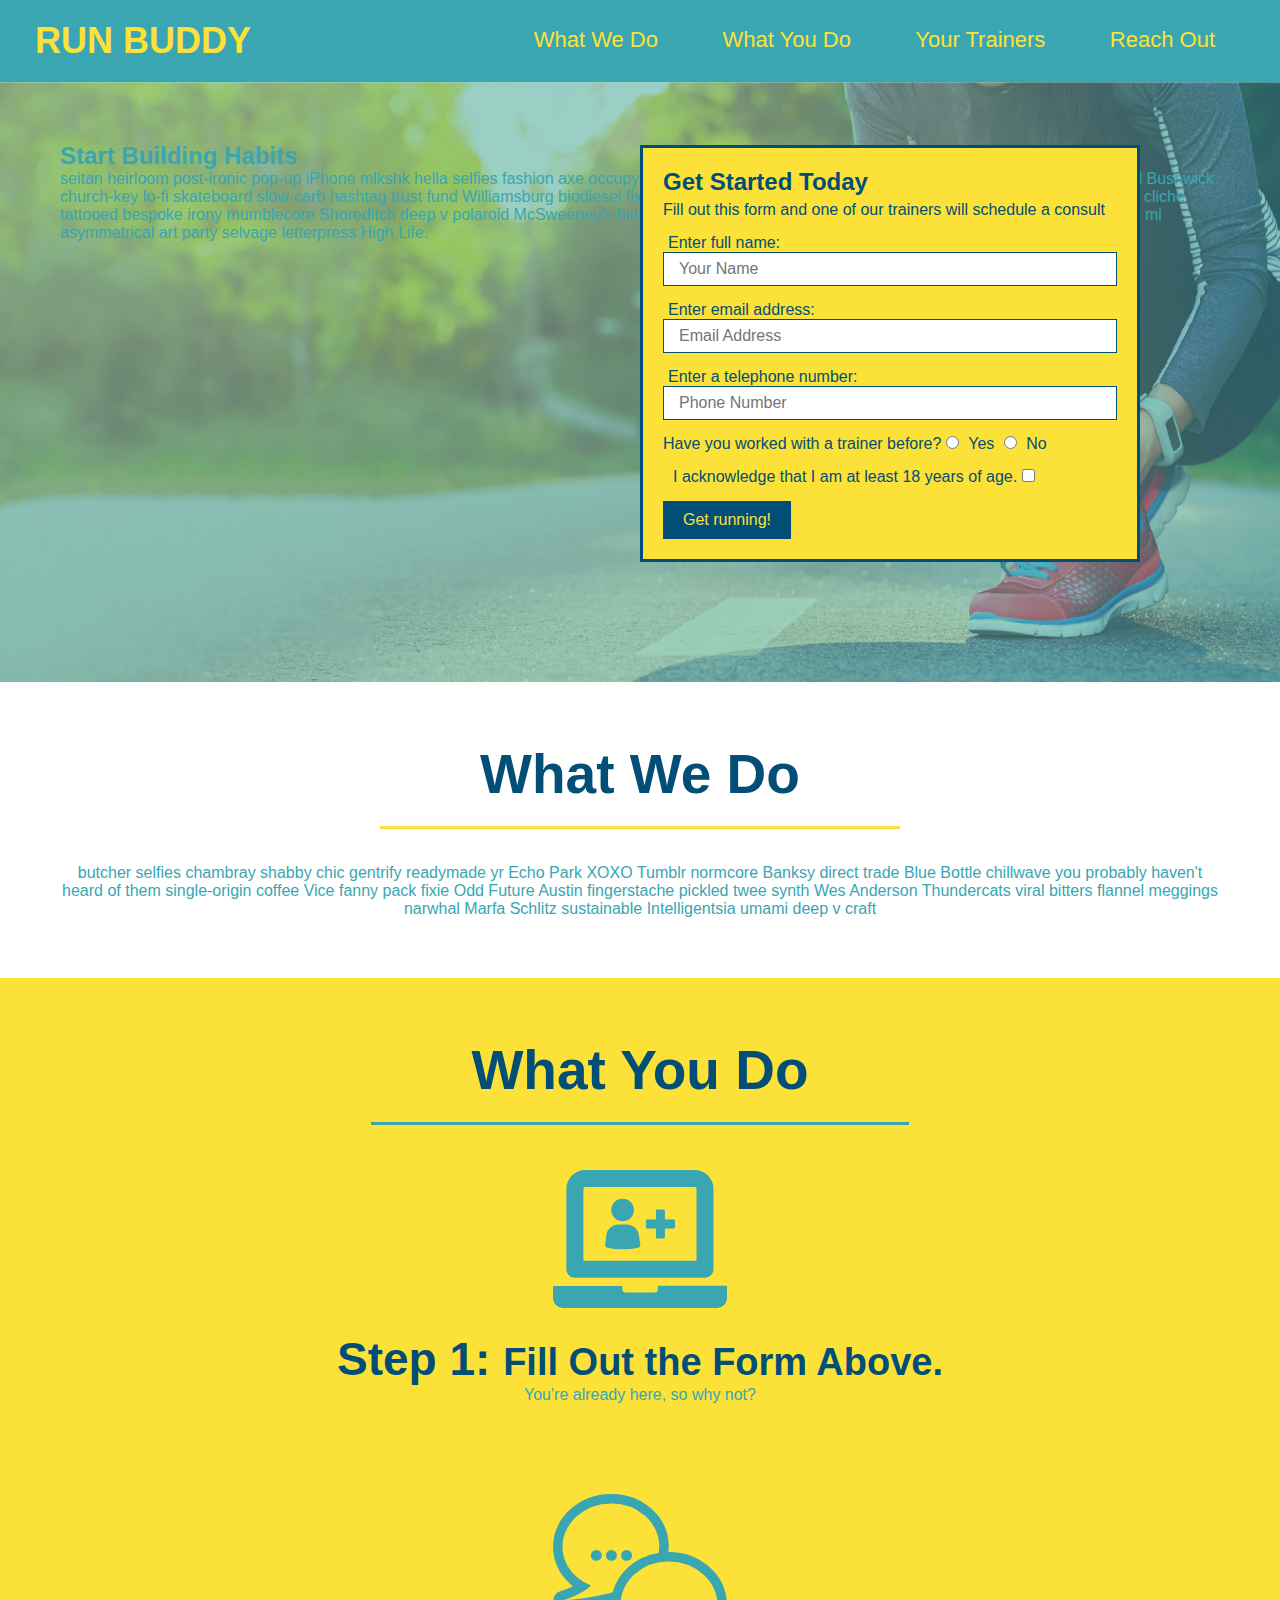
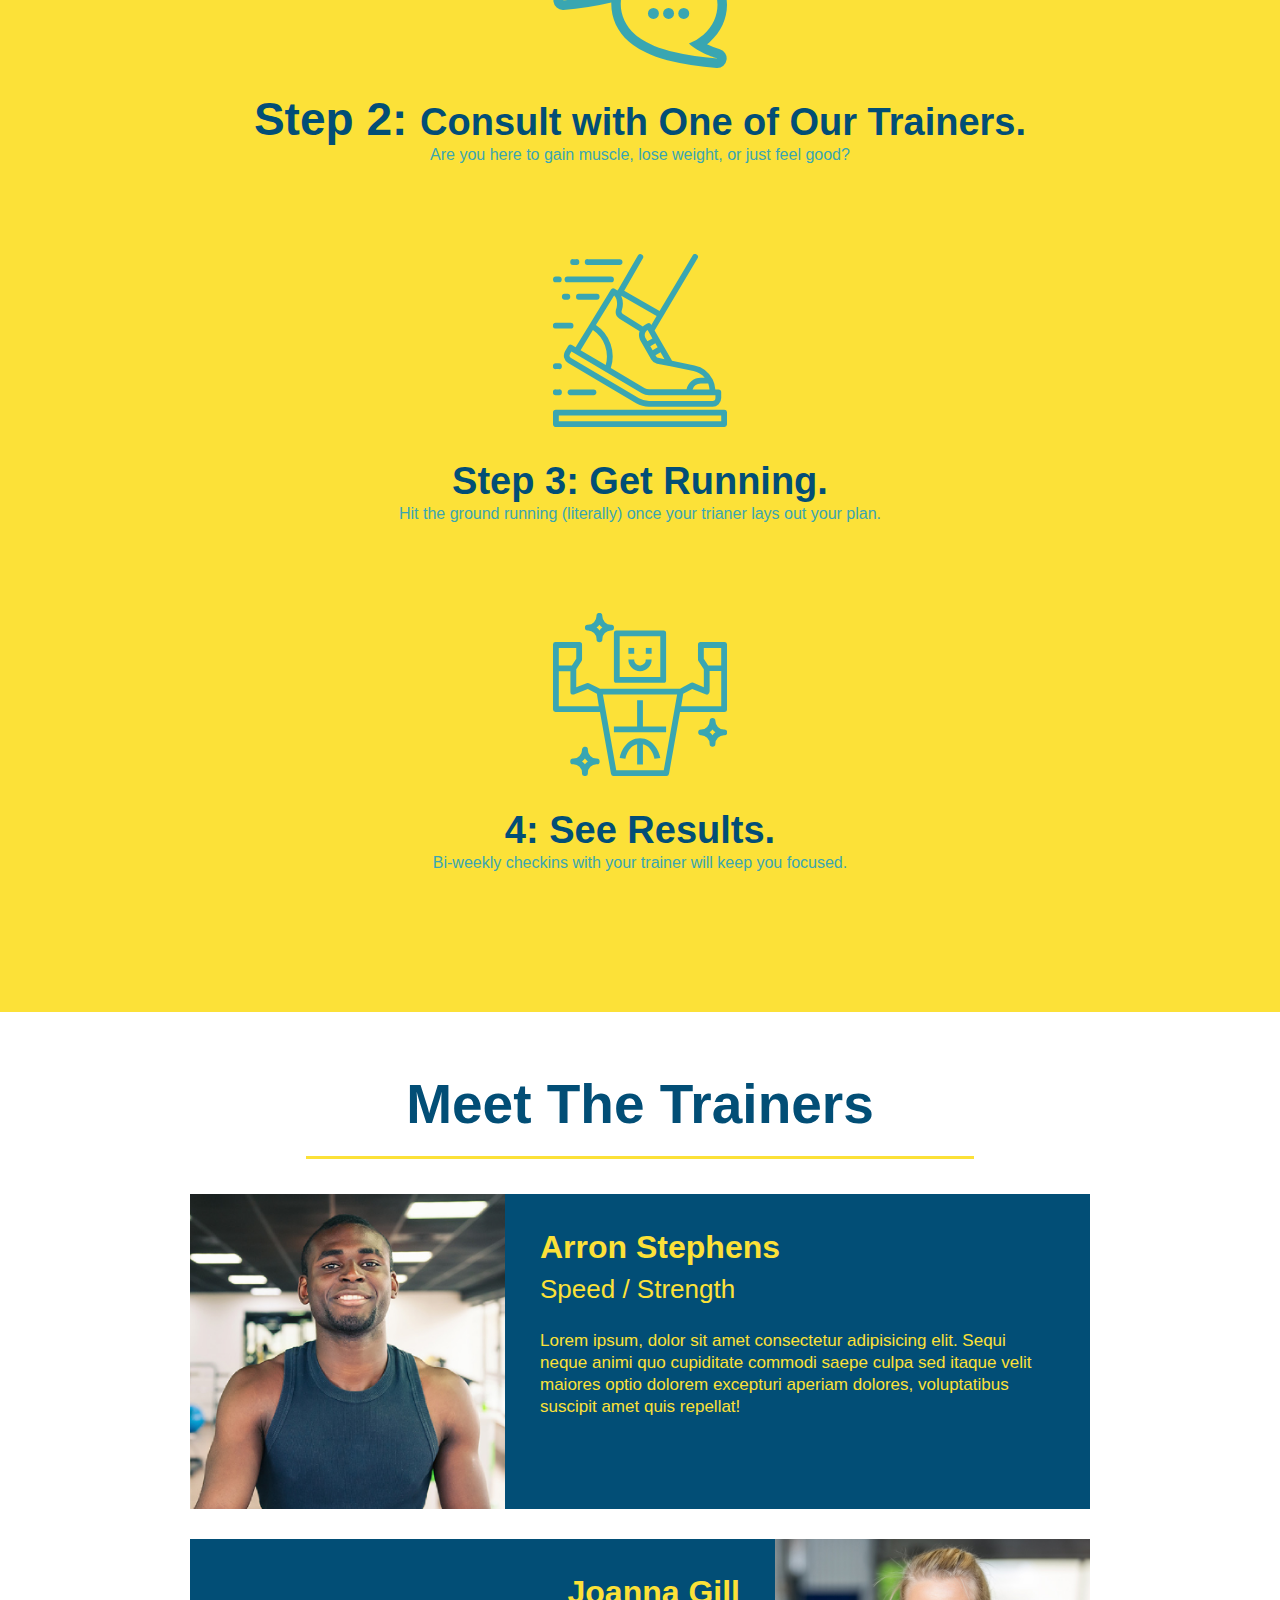
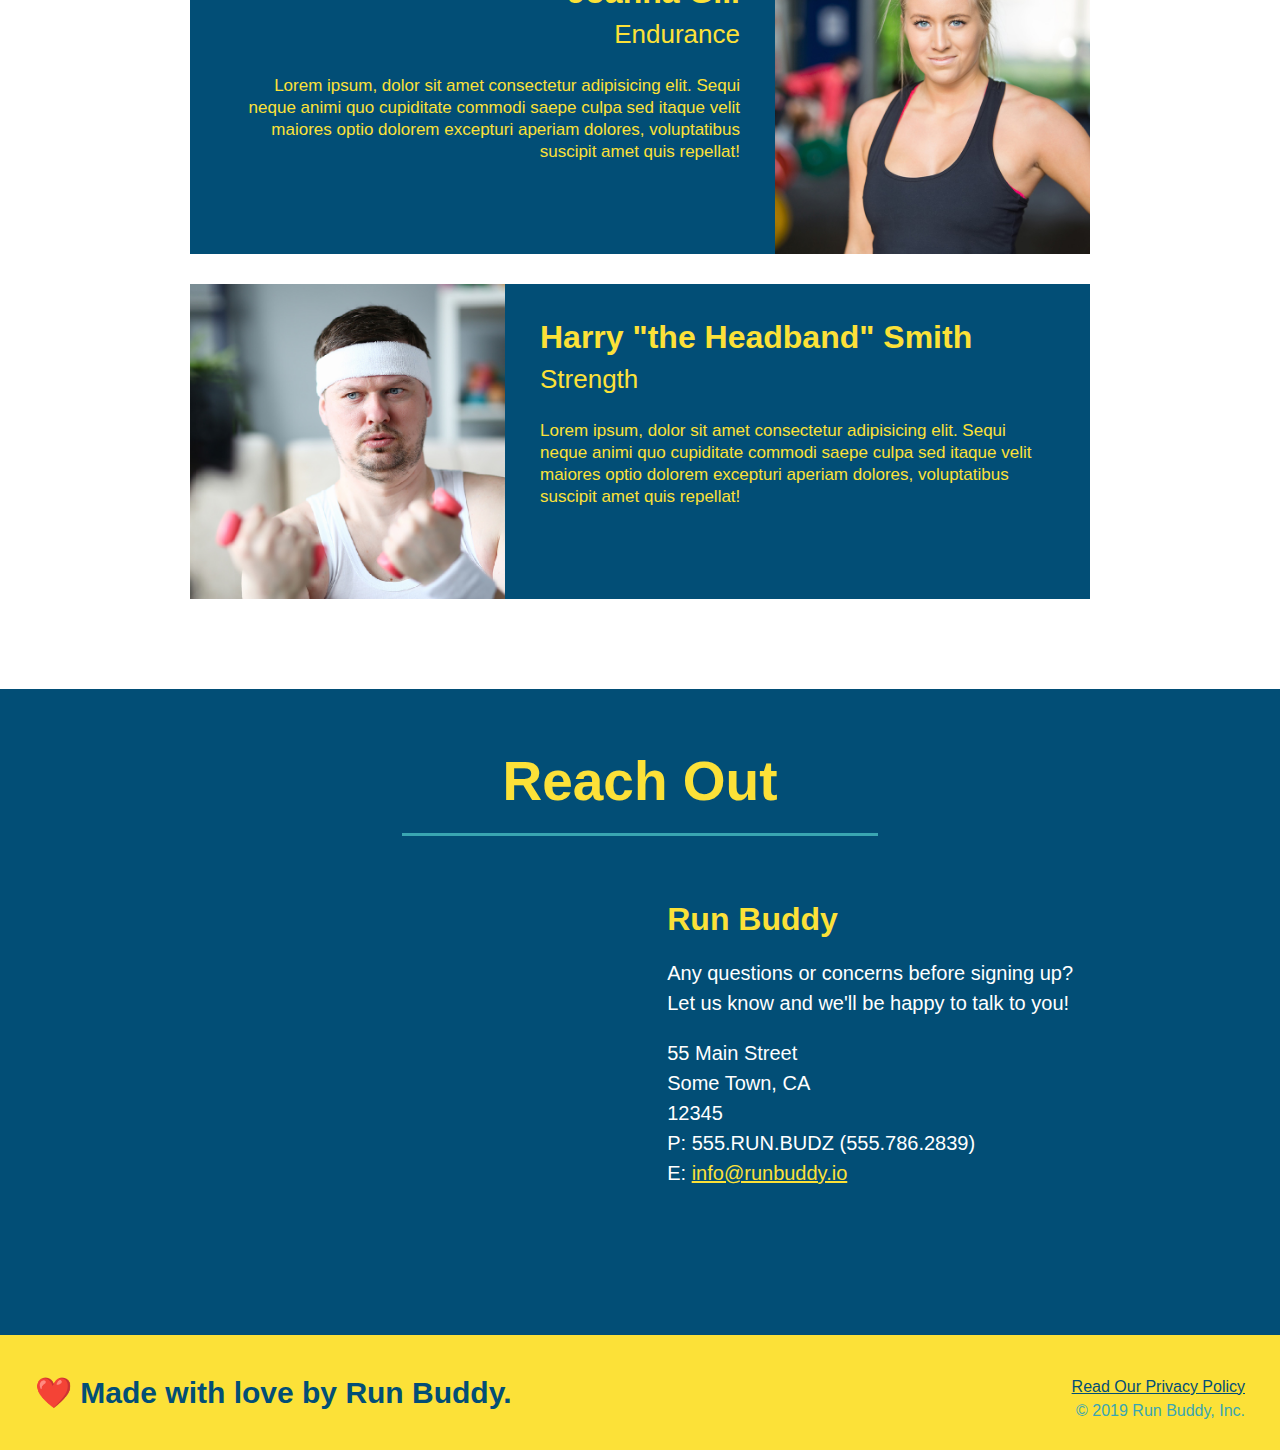
==== index.html @ 1d2dca3b "add content to hero, replace image" ====
<!DOCTYPE html>
<html lang="en">

    <head>
        <meta charset="UTF-8" />
        <title>Run Buddy</title>
        <link rel="stylesheet" href="./assets/css/style.css" />
        
    </head>

    <body>
        <!-- navigation -->
        <header>
        
            <h1>
                <a href="/">RUN BUDDY</a>
            </h1> 

            <nav>
                <!-- Unordered list item -->
                <ul>
                    <!--List item element-->
                    <li>
                      <!-- Anchor element -->
                      <a href="#what-we-do">What We Do</a>
                    </li>
                    
                    <li>
                        <a href="#what-you-do">What You Do</a>
                    </li>
    
                    <li>
                        <a href="#your-trainers">Your Trainers</a>
                    </li>
    
                    <li>
                        <a href="#reach-out">Reach Out</a>
                    </li>
                </ul>
              
            </nav>

        </header>

        <!-- hero/jumbotron -->
        <section class="hero">
            <div class="hero-cta">
                <h2>Start Building Habits</h2>
                <p>
                    seitan heirloom post-ironic pop-up iPhone mlkshk hella selfies fashion axe occupy readymade put a bird on it messenger bag Wes Anderson Schlitz plaid Bushwick church-key lo-fi skateboard slow-carb hashtag trust fund Williamsburg biodiesel fixie farm-to-table 8-bit banjo XOXO Banksy chillwave bicycle rights retro cliche tattooed bespoke irony mumblecore Shoreditch deep v polaroid McSweeney's bitters cray gentrify tofu Marfa you probably haven't heard of them yr banh mi asymmetrical art party selvage letterpress High Life.
                </p>
            </div>
            <div class="hero-form">
                <h3>Get Started Today</h3>
                <p>Fill out this form and one of our trainers will schedule a consult</p>
                <form>
                    <label for="name">Enter full name:</label>
                    <input type="text" placeholder="Your Name" name="name" id="name" class="form-input">
                    <label for="email">Enter email address:</label>
                    <input type="email" placeholder="Email Address" name="email" id="email" class="form-input">
                    <label for="phone-number">Enter a telephone number:</label>
                    <input type="tel" placeholder="Phone Number" name="phone-number" id="phone-number" class="form-input">
                    <p>
                        Have you worked with a trainer before? 
                        <input type="radio" name="trainer-confirm" id="trainer-yes" />
                        <label for="trainer-yes">Yes</label>
                        <input type="radio" name="trainer-confirm" id="trainer-no" />
                        <label for="trainer-no">No</label>
                    </p>
                    <p>
                        <label for="checkbox" ></label>
                        I acknowledge that I am at least 18 years of age.
                        <input type="checkbox" name="age-confirm" id="checkbox" />
                    </p>
                    <button type="submit">
                        Get running!
                    </button>
                </form>
            </div>
        </section>

        <!-- "what we do" section-->
        <section id="what-we-do" class="intro">
            <h2 class="section-title primary-border">What We Do</h2>
            <p>
                butcher selfies chambray shabby chic gentrify readymade yr Echo Park XOXO Tumblr normcore Banksy direct trade Blue Bottle chillwave you probably haven't heard of them single-origin coffee Vice fanny pack fixie Odd Future Austin fingerstache pickled twee synth Wes Anderson Thundercats viral bitters flannel meggings narwhal Marfa Schlitz sustainable Intelligentsia umami deep v craft
            </p>
        </section>

        <!-- "what you do" section-->
        <section id="what-you-do" class="steps">
            <h2 class="section-title secondary-border">What You Do</h2>

            <div>
                <img src="./assets/images/step-1.svg" alt="" />
                <h3>Step 1: <span>Fill Out the Form Above.</span></h3>
                <p>You're already here, so why not?</p>
            </div>

            <div>
                <img src="./assets/images/step-2.svg" alt="" />
                <h3>Step 2: <span>Consult with One of Our Trainers.</span></h3>
                <p>Are you here to gain muscle, lose weight, or just feel good?</p>
            </div>

            <div>
                <img src="./assets/images/step-3.svg" alt="" />
                <h3><span>Step 3: Get Running.</span></h3>
                <p>Hit the ground running (literally) once your trianer lays out your plan.</p>
            </div>

            <div>
                <img src="./assets/images/step-4.svg" alt="" />
                <h3><span> 4: See Results.</span></h3>
                <p>Bi-weekly checkins with your trainer will keep you focused.</p>
            </div>
        </section>

        <!-- "meet the trainers" section -->
        <section id="your-trainers" class="trainers">
            <h2 class="section-title primary-border">
                Meet The Trainers
            </h2>

            <article class="trainer">
                <img src="./assets/images/trainer-1.jpg" alt="Arron Stephens in his workout clothes, ready to pump iron" />
                <div class="trainer-bio text-left">
                    <h3>Arron Stephens</h3>
                    <h4>Speed / Strength</h4>
                    <p>
                        Lorem ipsum, dolor sit amet consectetur adipisicing elit. Sequi neque animi quo cupiditate commodi saepe culpa sed
                        itaque velit maiores optio dolorem excepturi aperiam dolores, voluptatibus suscipit amet quis repellat!
                    </p>
                </div>
            </article>

            <article class="trainer">
                <div class="trainer-bio text-right">
                    <h3>Joanna Gill</h3>
                    <h4>Endurance</h4>
                    <p>
                        Lorem ipsum, dolor sit amet consectetur adipisicing elit. Sequi neque animi quo cupiditate commodi saepe culpa sed
                        itaque velit maiores optio dolorem excepturi aperiam dolores, voluptatibus suscipit amet quis repellat!
                    </p>
                </div>
                <img src="./assets/images/trainer-2.jpg" alt="Joanna Gill cooling off after a workout" />
            </article>

            <article class="trainer">
                <img src="./assets/images/trainer-3.jpg" alt="Harry Smith wearing a headband and lifting commically small weights" />
                <div class="trainer-bio text-left">
                    <h3>Harry "the Headband" Smith</h3>
                    <h4>Strength</h4>
                    <p>
                        Lorem ipsum, dolor sit amet consectetur adipisicing elit. Sequi neque animi quo cupiditate commodi saepe culpa sed
                        itaque velit maiores optio dolorem excepturi aperiam dolores, voluptatibus suscipit amet quis repellat!
                    </p>
                </div>
            </article>
        </section>

        <!-- "reach out" section-->
        <section id="reach-out" class="contact">
            <h2 class="section-title secondary-border">Reach Out</h2>
            <div class="contact-info">
                <iframe 
                src="https://www.google.com/maps/embed?pb=!1m18!1m12!1m3!1d15419.355447147298!2d-74.07387908428159!3d40.24281801575406!2m3!1f0!2f0!3f0!3m2!1i1024!2i768!4f13.1!3m3!1m2!1s0x0%3A0xd8cc7d0207b835a3!2zNDDCsDE0JzMwLjgiTiA3NMKwMDMnNTguOSJX!5e0!3m2!1sen!2sus!4v1645331422090!5m2!1sen!2sus" 
                style="border:0;" 
                allowfullscreen="" 
                loading="lazy">
                </iframe>
            
                <div>
                    <h3>Run Buddy</h3>
                    <p>
                        Any questions or concerns before signing up?
                        <br />
                        Let us know and we'll be happy to talk to you!
                    </p>
                    <address>
                        55 Main Street <br/>
                        Some Town, CA <br/>
                        12345<br/>
                        P: 555.RUN.BUDZ (555.786.2839)<br/>
                        E: <a href="mailto:info@runbuddy.io">info@runbuddy.io</a>
                    </address>
                </div>
            </div>
        </section>

        <!-- footer -->
        <footer>
            <h2>❤️ Made with love by Run Buddy.</h2>
            <div>
                <a href="./privacy-policy.html">Read Our Privacy Policy</a><br />
                &copy; 2019 Run Buddy, Inc.
            </div>
        </footer>
   
    </body>

</html>
---- assets/css/style.css ----
* {
    margin: 0;
    padding: 0;
    box-sizing: border-box;
}

body {
    color: #39a6b2;
    font-family: Helvetica, Arial, sans-serif;
}

/* apply styles to <header> */
header {
    padding: 20px 35px;
    background-color: #39a6b2;
}

header h1 {
    font-weight: bold;
    font-size: 36px;
    color: #fce138;
    margin: 0;
    display:inline;
}

header a {
    text-decoration: none;
    color:#fce138
}

header nav {
    float: right;
    margin: 7px 0;
}

header nav ul li {
    display: inline;
}

header nav ul li a {
    margin: 0 30px;
    font-weight: lighter;
    font-size: 22px;
}

footer {
    background:#fce138;
    width: 100%;
    padding: 40px 35px;
}

footer h2 {
    display: inline;
    color:#024e76;
    font-size: 30px;
    margin: 0;
}

footer div {
    float: right;
    line-height: 1.5;   
    text-align: right;
}

footer a {
    color: #024e76;
}

section {
    padding: 60px; 
}

.hero {
    background-image: url("../images/hero-bg.jpeg");
    height: 600px;
    background-size: cover;
    background-position: center;
    position: relative;
}

.hero-form {
    background-color: #fce138;
    padding: 20px;
    width: 500px;
    color: #024e76;
    border: solid 3px #024e76;
    position: absolute;
    bottom: 120px;
    right: 140px;
}

.hero-form h3 {
    font-size: 24px;
    margin: 0px;
}

.hero-form p {
    margin: 5px 0 15px 0;
}

.form-input {
    border: 1px solid #024e76;
    display: block;
    padding: 7px 15px;
    font-size: 16px;
    color: #024e76;
    width: 100%;
    margin-bottom: 15px;
}

.hero-form label {
    margin: 0 5px;
}

.hero-form button {
    background-color: #024e76;
    color: #fce138;
    border: none;
    padding: 10px 20px;
    font-size: 16px;
}

.intro {
    text-align: center;
}

.into p {
    line-height: 1.7;
    color: #39a6b2;
    width: 80%;
    font-size: 20px;
    margin: 0 auto;
}

.steps {
    text-align: center;
    background: #fce138;
}

.steps div {
    margin-bottom: 80px;
}

.steps img {
    width: 15%;
    margin: 10px 0;
}

.steps h3 {
    color: #024e76;
    font-size: 46px;
    margin-top: 10px;
}

.steps p {
    color: #39a6b2
    font-size: 23px;
}

.steps span {
    font-size: 38px;
}

.section-title {
    font-size: 55px;
    color: #024e76;
    margin-bottom: 35px;
    padding: 0 100px 20px 100px;
    display: inline-block;
    border-bottom: 3px solid;
}

.primary-border {
    border-color: #fce138;
}

.secondary-border {
    border-color: #39a6b2;
}

.trainers {
    text-align: center;
}

.trainer {
    width: 900px;
    margin: 0 auto 30px auto;
    background: #024e76;
    color: #fce138;
    overflow: auto;
}

.trainer img {
    width: 35%;
    float: left;
}

.trainer-bio {
    padding: 35px;
    float: left;
    width: 65%;
}

.trainer-bio h3 {
    font-size: 32px;
    margin-bottom: 8px;
}

.trainer-bio h4 {
    font-weight: lighter;
    font-size: 26px;
    margin-bottom: 25px;
}

.trainer-bio p {
    font-size: 17px;
    line-height: 1.3;
}

.text-left {
    text-align: left;
}

.text-right {
    text-align: right;
}

.contact {
    background-color: #024e76;
    text-align: center;
}

.contact h2 {
    color: #fce138;
}

.contact-info iframe {
    width: 400px;
    height: 400px;
}

.contact-info div {
    width: 410px;
    display: inline-block;
    vertical-align: top;
    text-align: left;
    margin: 30px 0px 0px 60px;
    color: white;
}

.contact-info h3 {
    color: #fce138;
    font-size: 32px;
}

.contact-info p, .contact-info address {
    margin: 20px 0;
    line-height: 1.5;
    font-size: 20px;
    font-style:normal
}

.contact-info a {
    color:#fce138
}
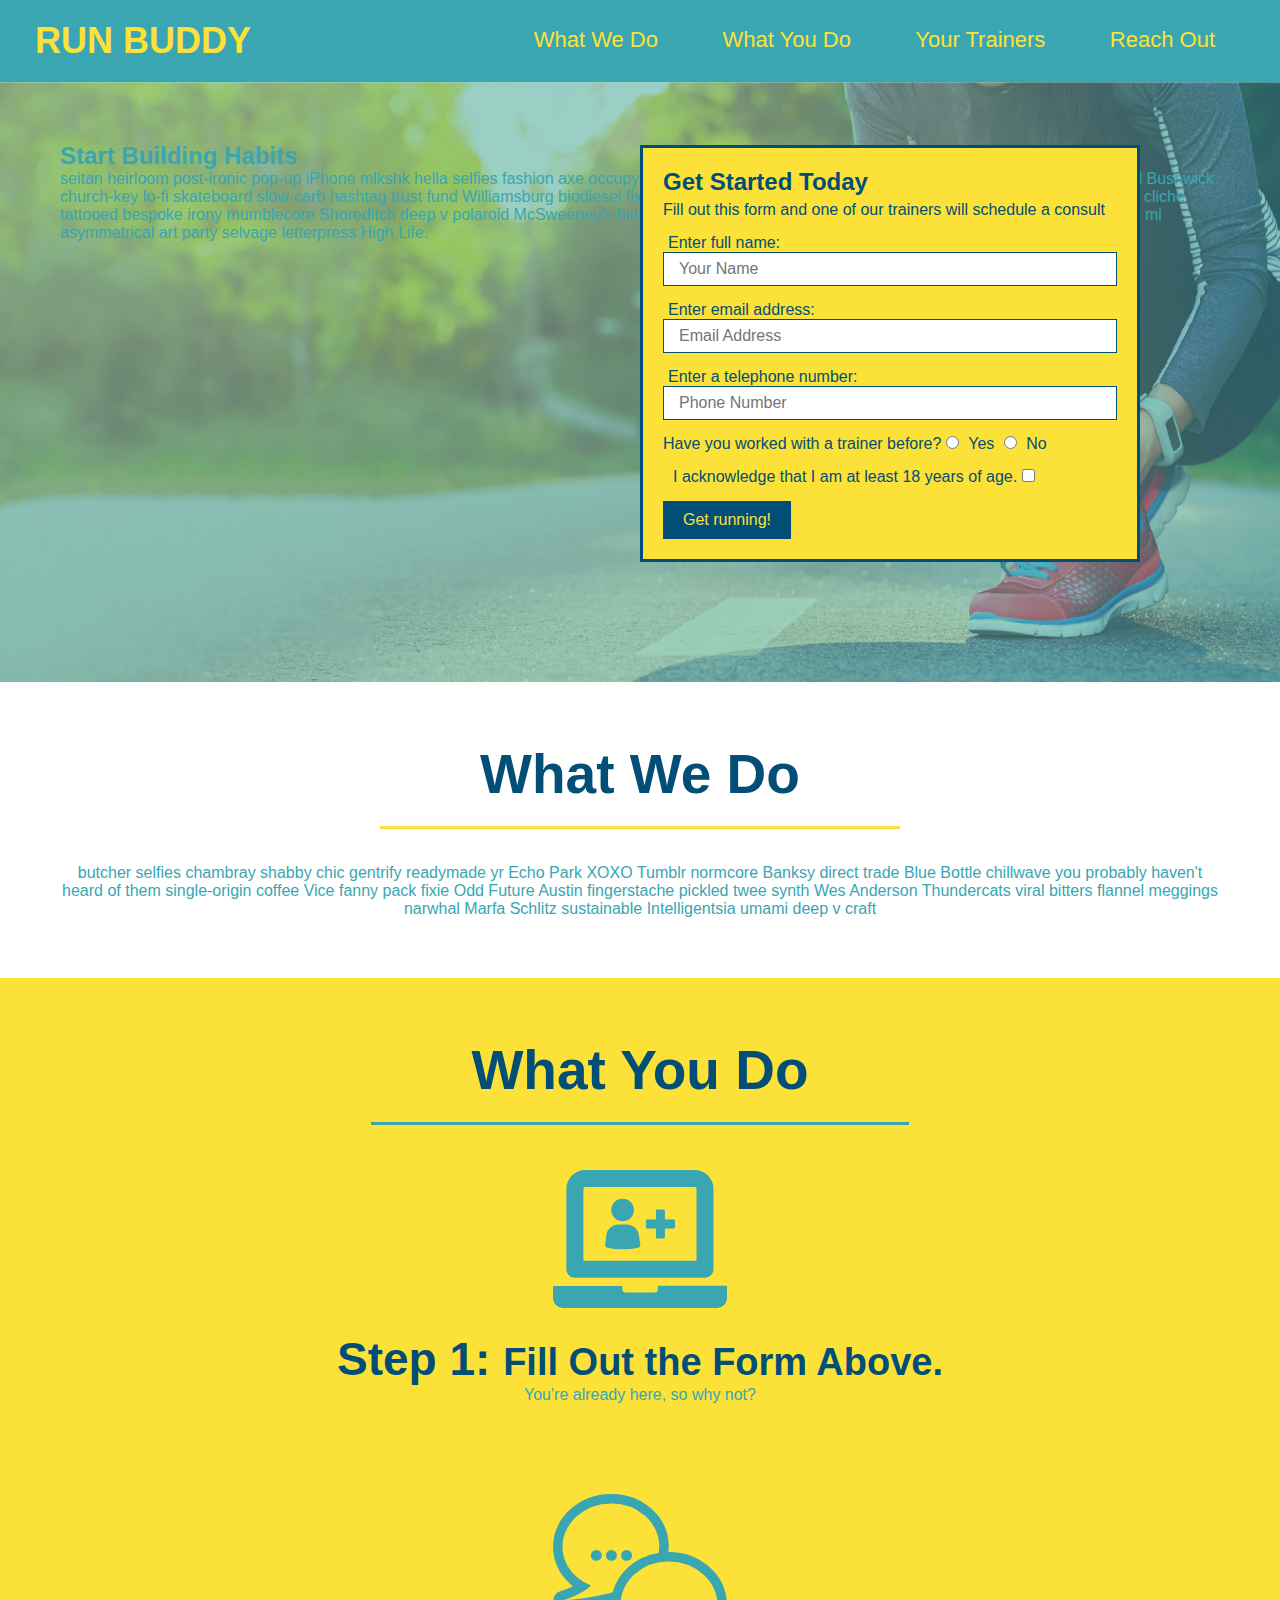
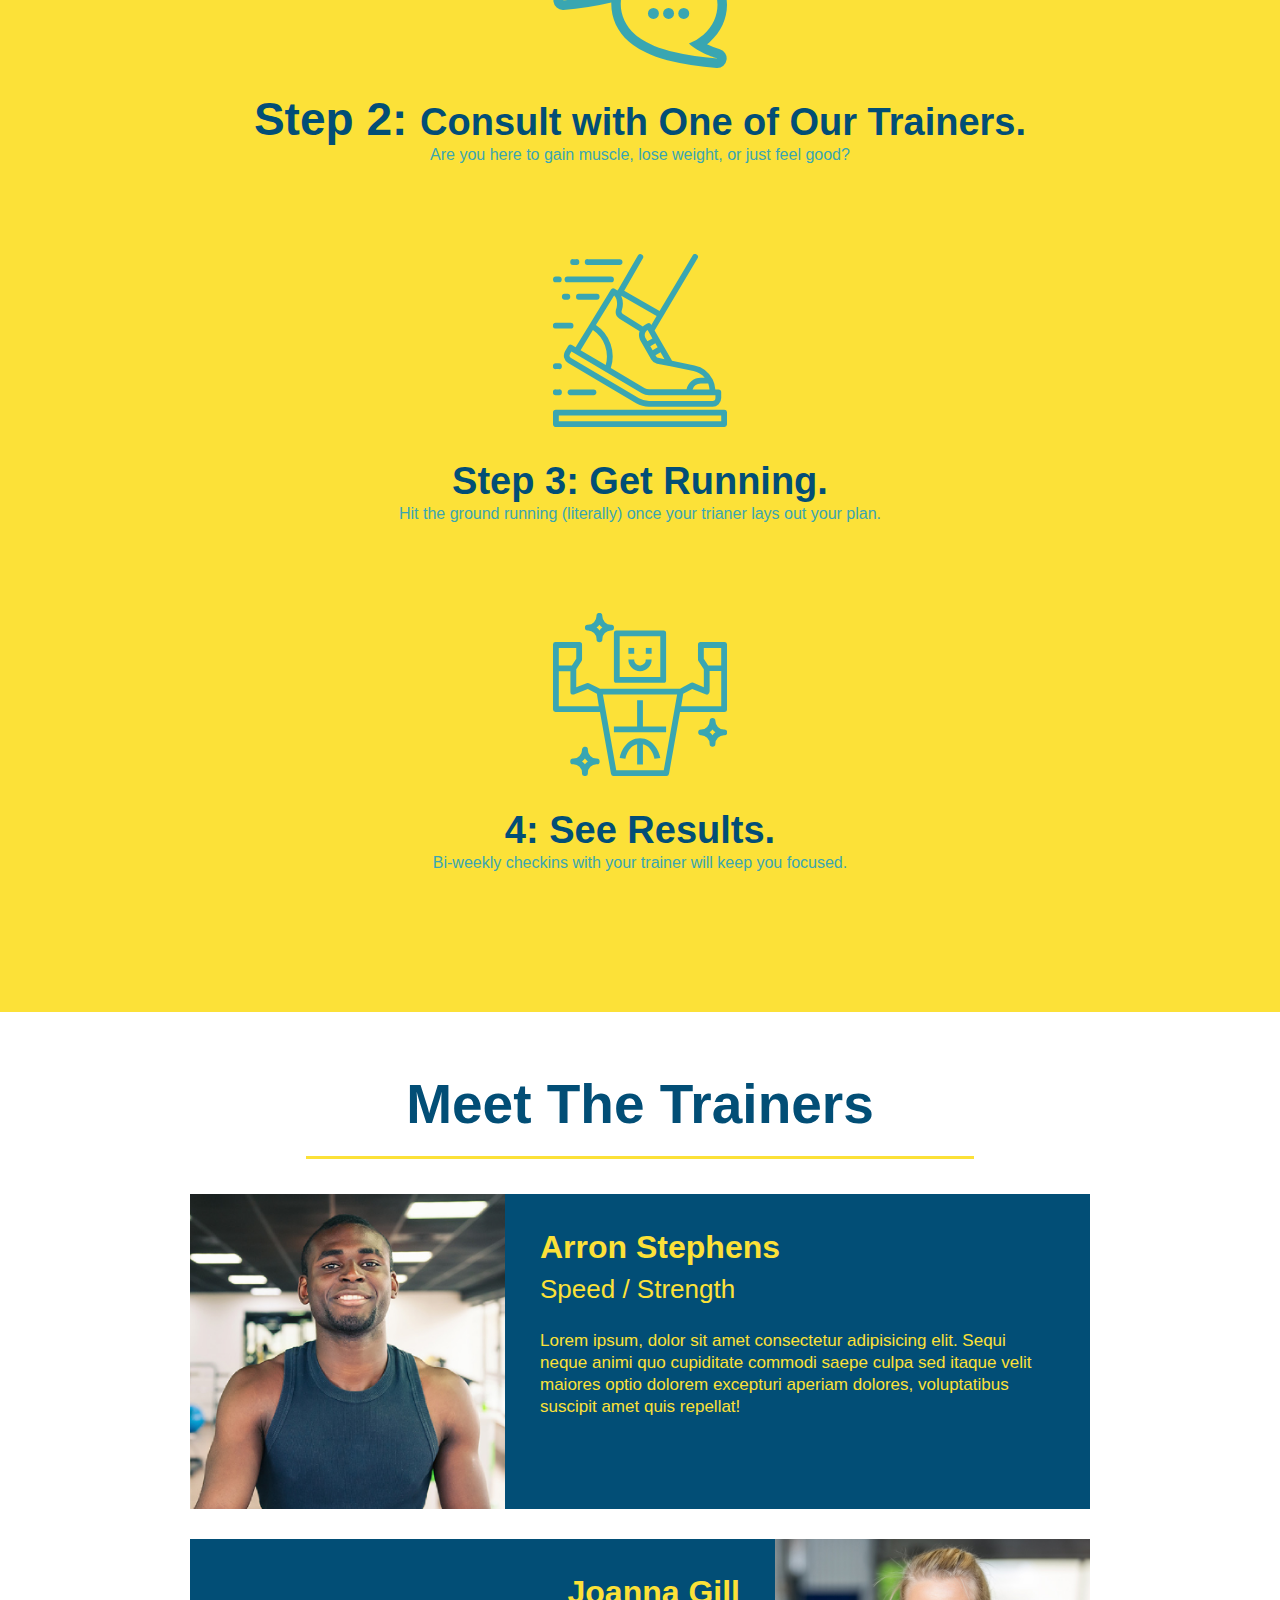
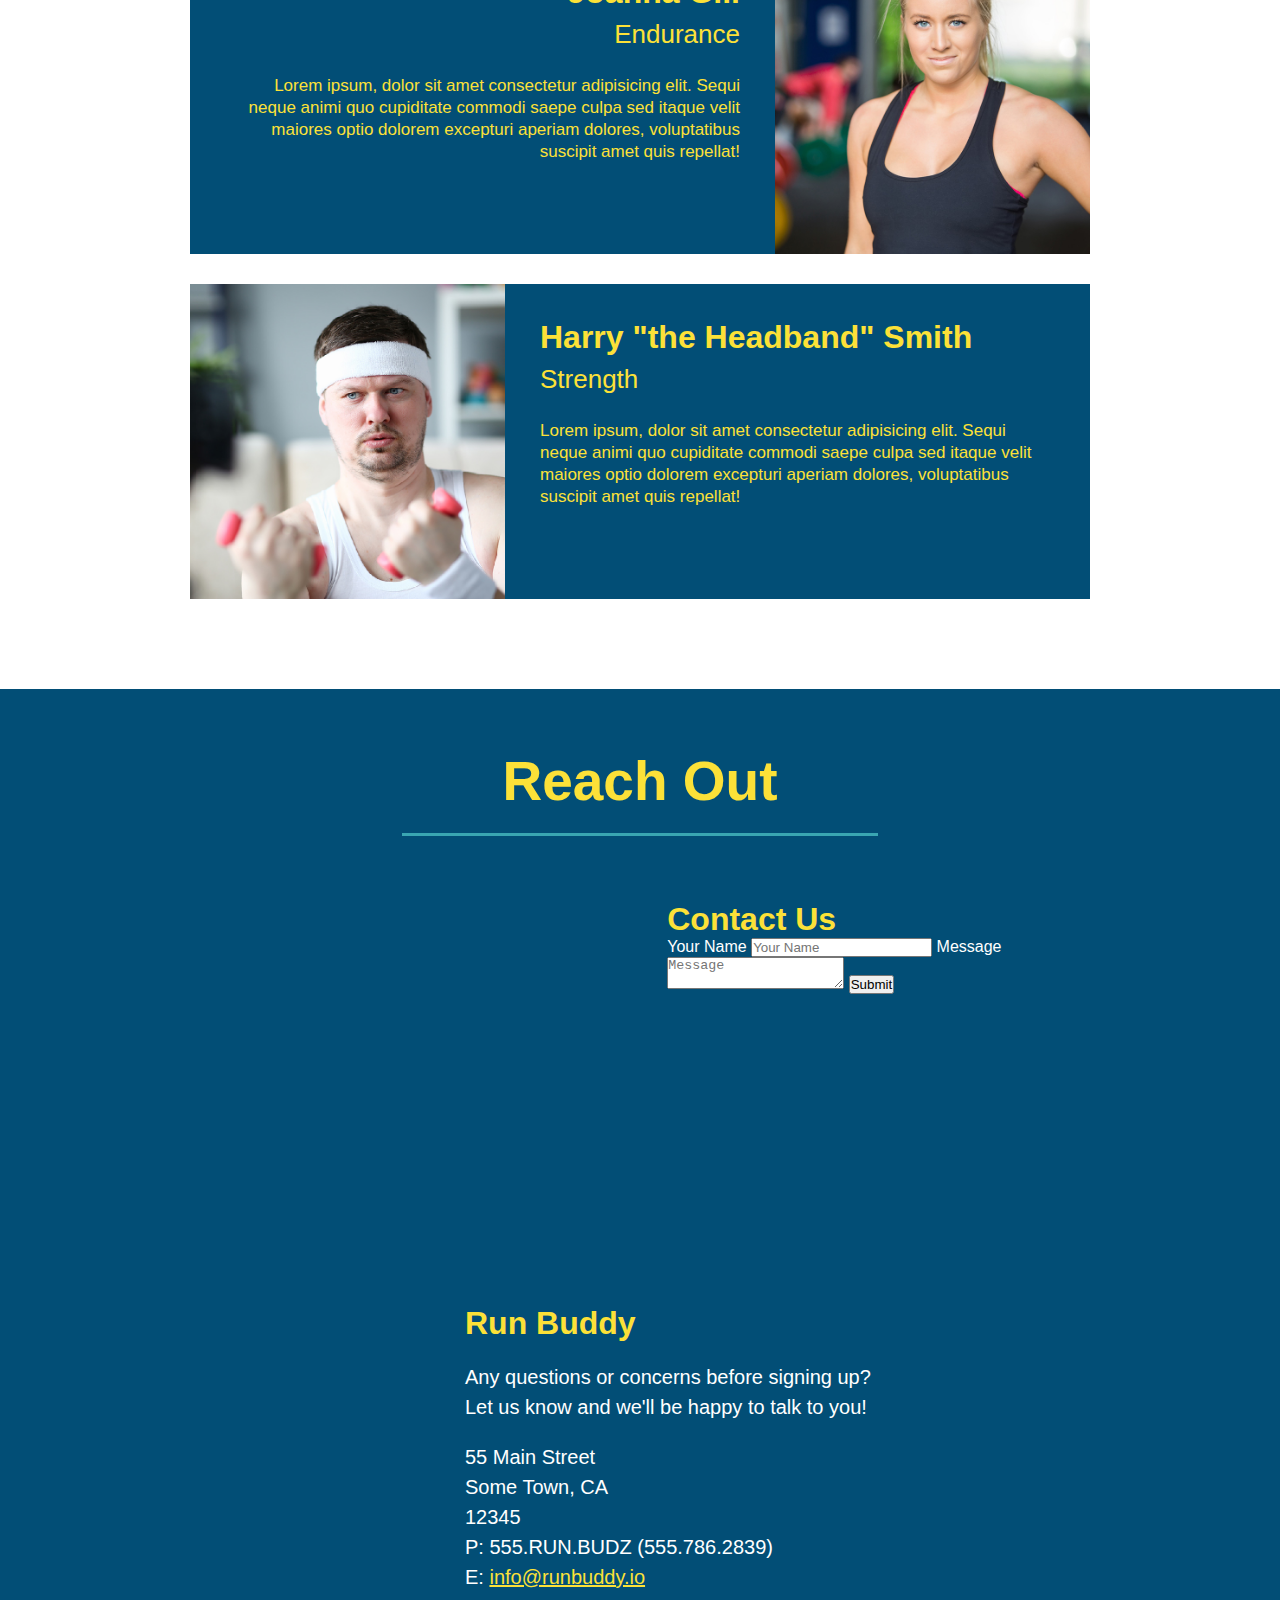
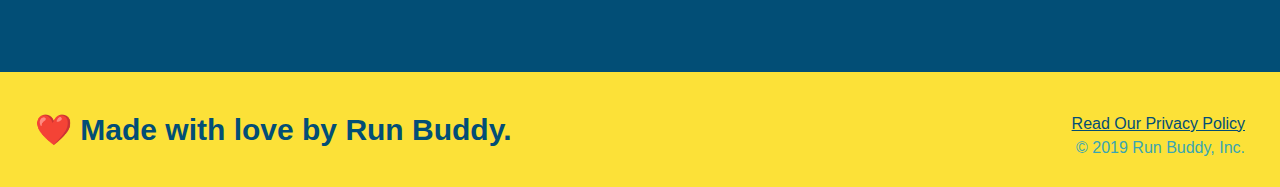
==== commit ecc71df0: "add contact form" ====
--- a/index.html
+++ b/index.html
@@ -170,6 +170,18 @@
                 loading="lazy">
                 </iframe>
             
+                <div class="contact-form">
+                    <h3>Contact Us</h3>
+                <form>
+                    <label for="contact-name">Your Name</label>
+                    <input type="text" id="contact-name" placeholder="Your Name" />
+
+                    <label for="contact-message">Message</label>
+                    <textarea id="contact-message" placeholder="Message"></textarea>
+
+                    <button type="submit">Submit</button>
+                </form>
+                </div>
                 <div>
                     <h3>Run Buddy</h3>
                     <p>
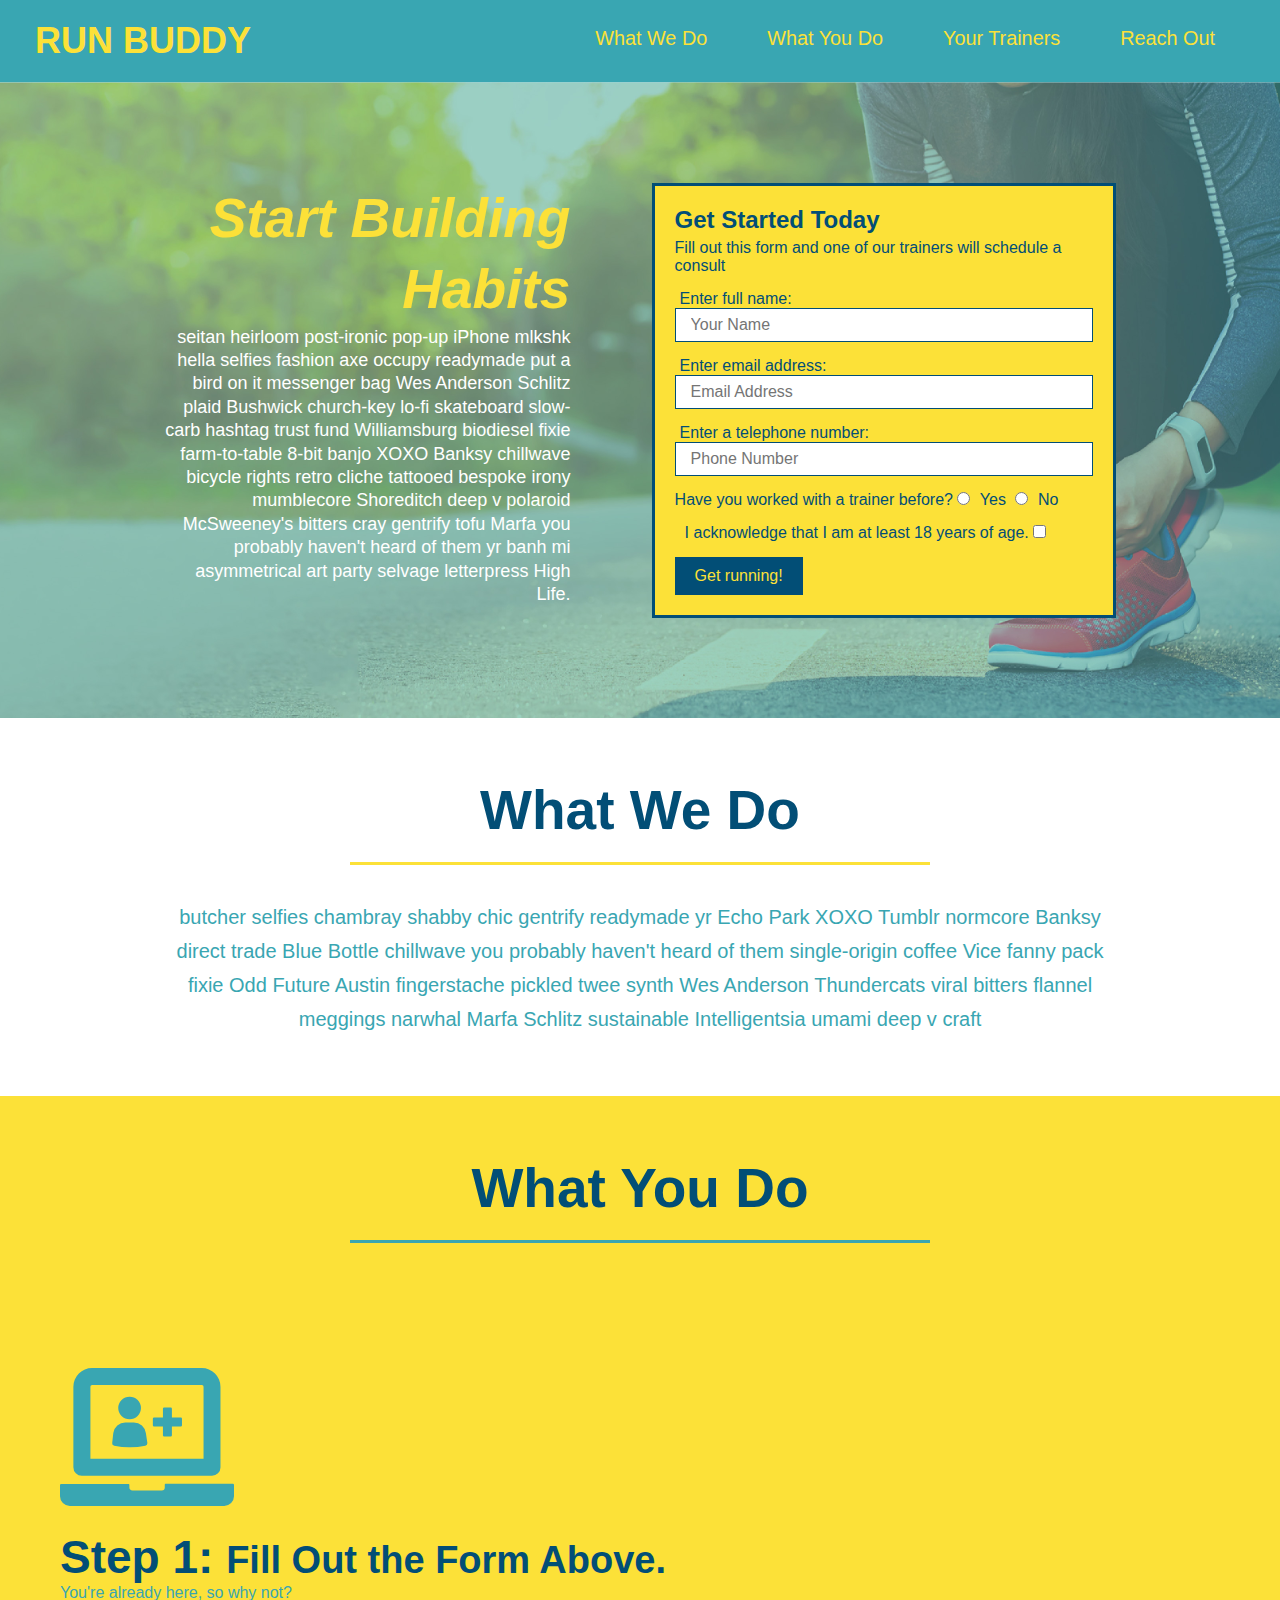
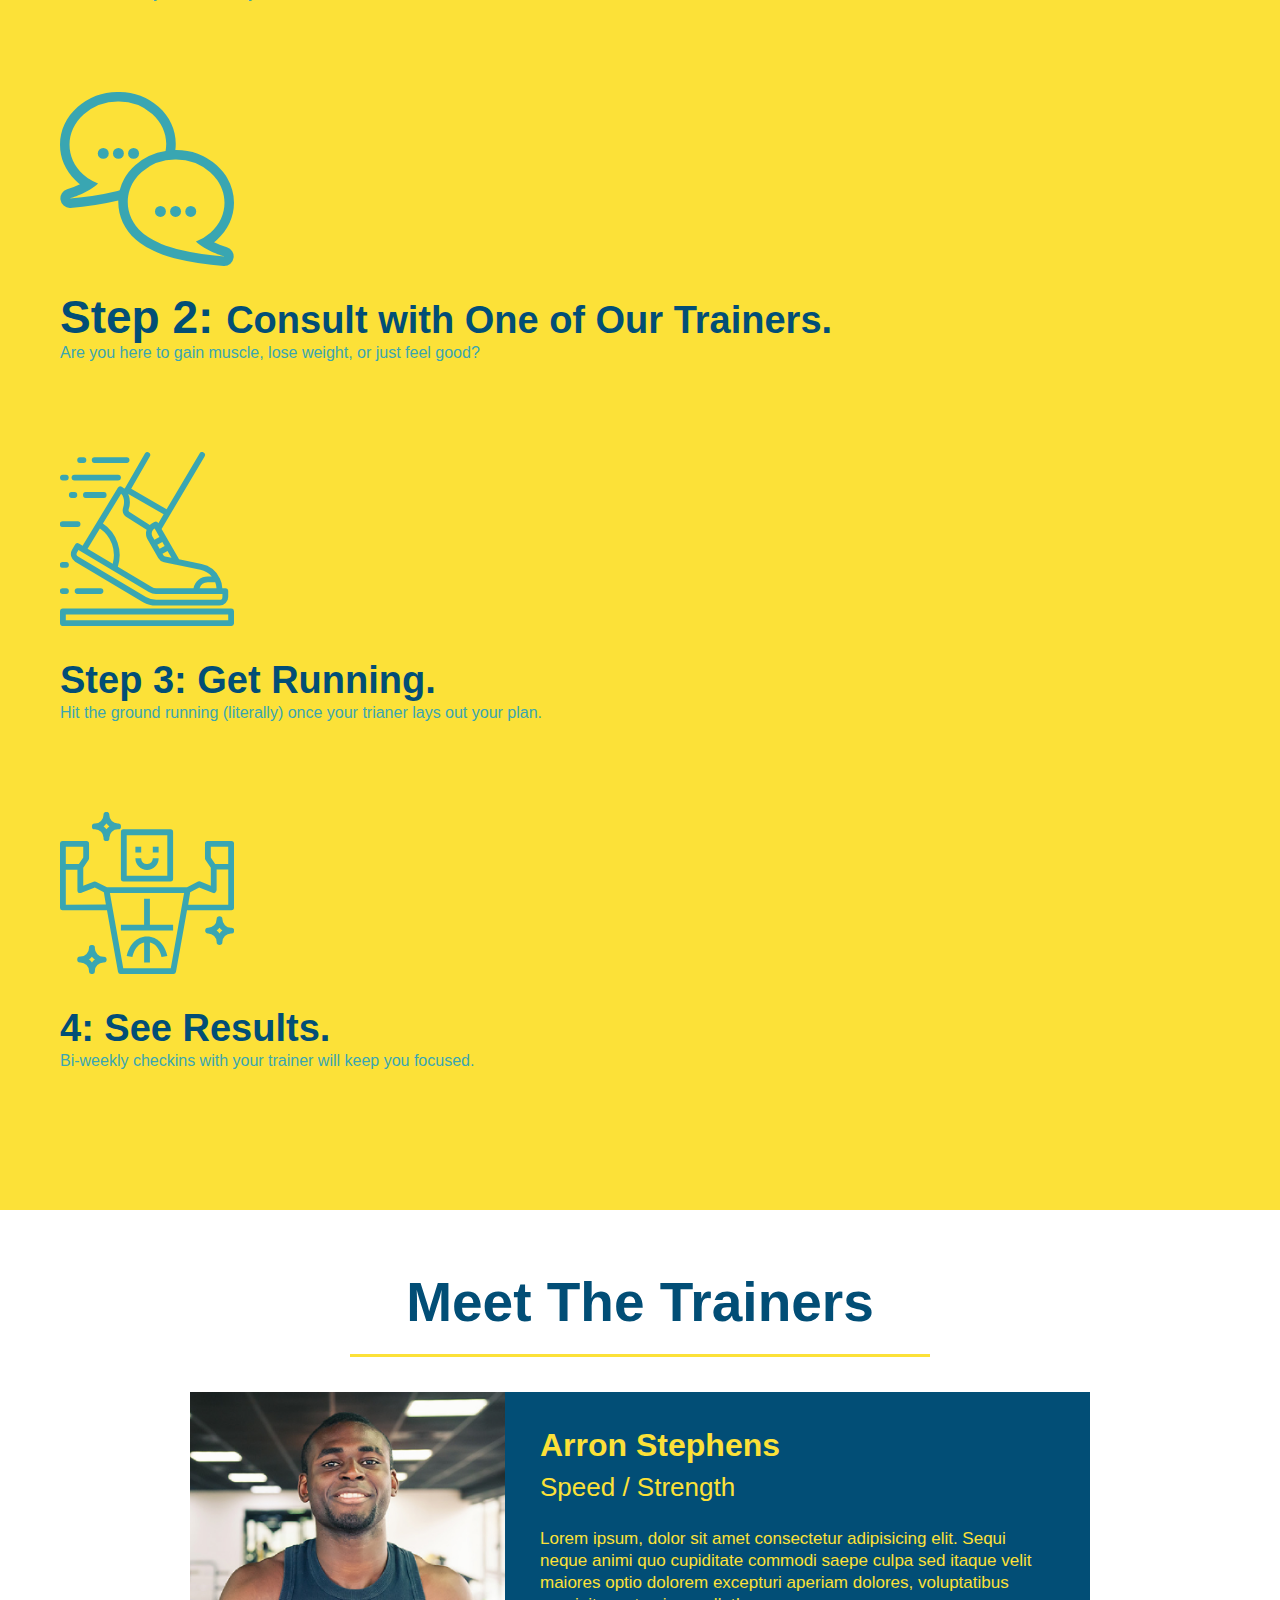
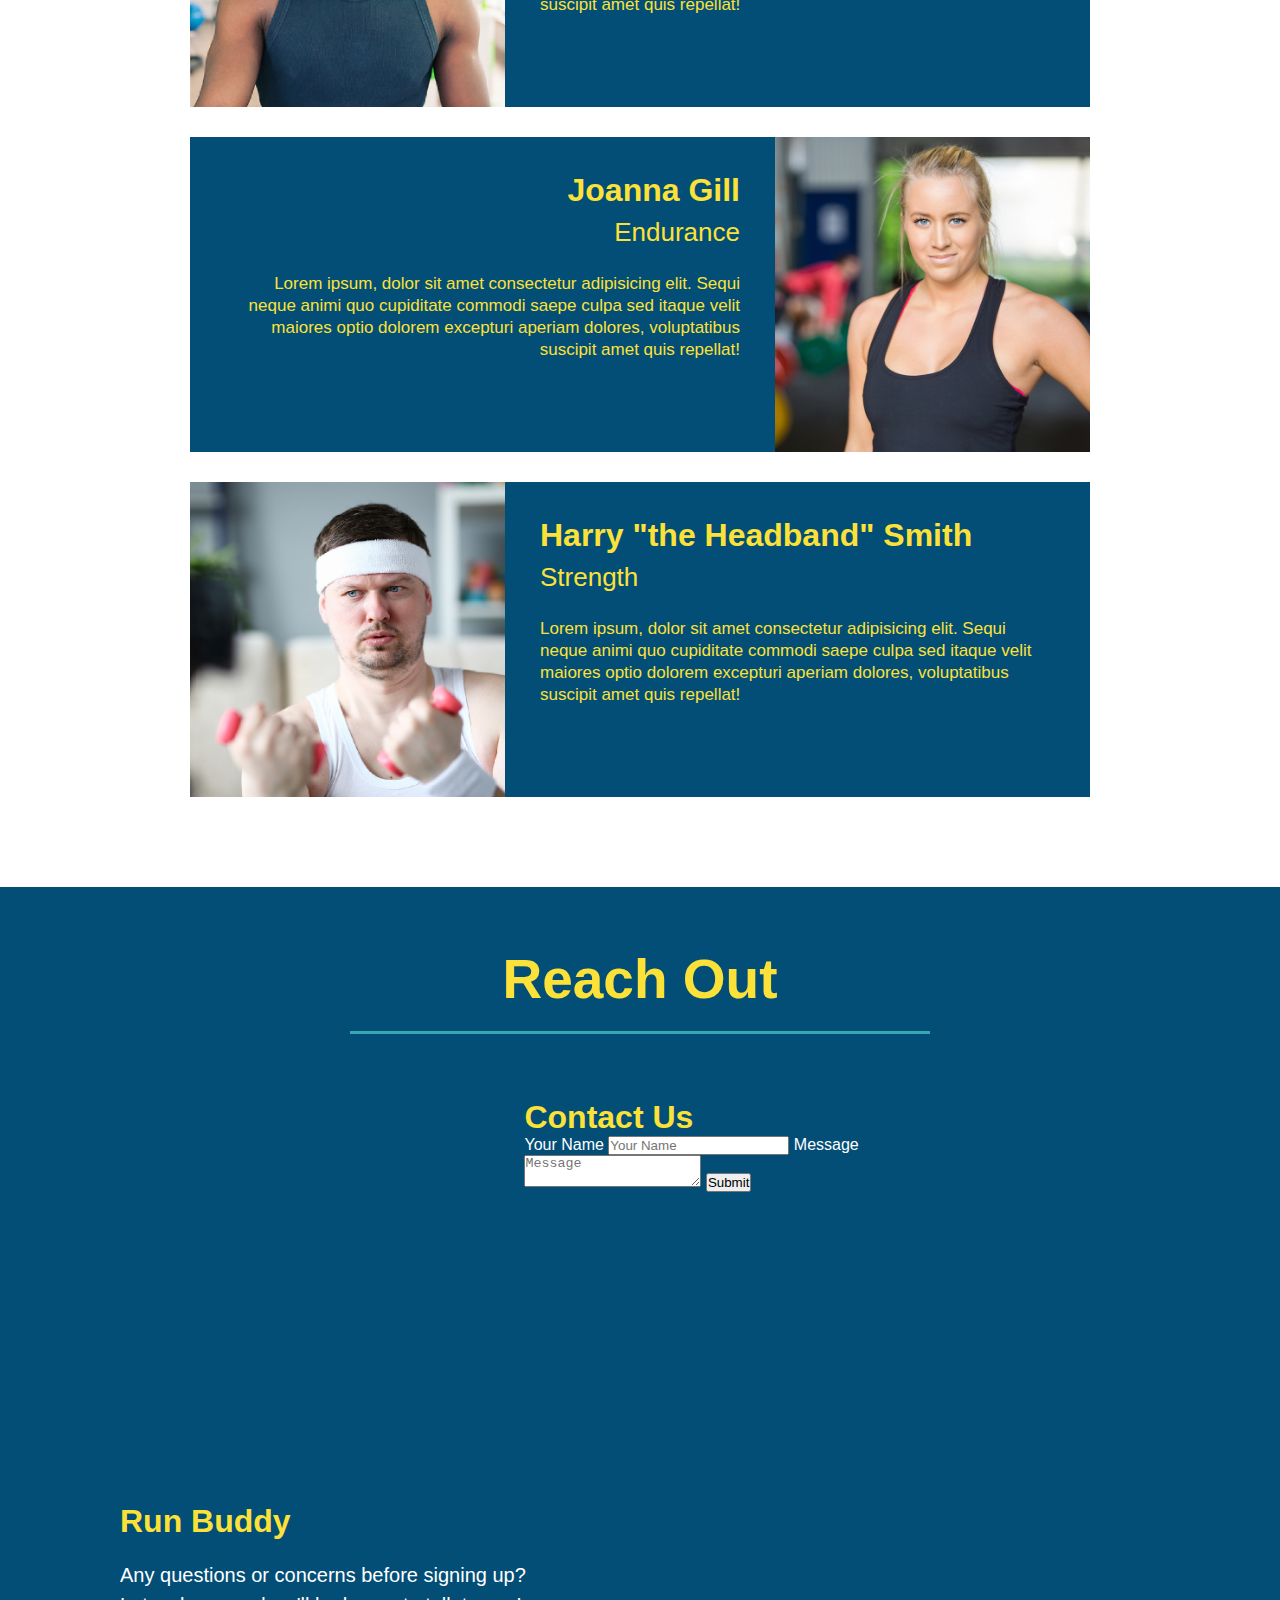
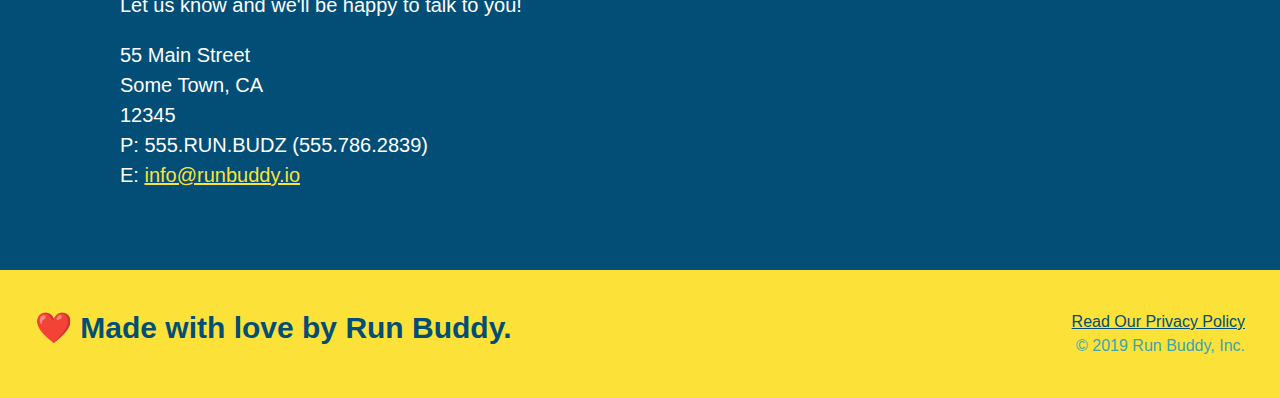
==== commit 8b9fcdcd: "added flexbox to section tiles" ====
--- a/index.html
+++ b/index.html
@@ -81,16 +81,25 @@
 
         <!-- "what we do" section-->
         <section id="what-we-do" class="intro">
-            <h2 class="section-title primary-border">What We Do</h2>
-            <p>
-                butcher selfies chambray shabby chic gentrify readymade yr Echo Park XOXO Tumblr normcore Banksy direct trade Blue Bottle chillwave you probably haven't heard of them single-origin coffee Vice fanny pack fixie Odd Future Austin fingerstache pickled twee synth Wes Anderson Thundercats viral bitters flannel meggings narwhal Marfa Schlitz sustainable Intelligentsia umami deep v craft
-            </p>
+            <div class="flex-row">
+                <h2 class="section-title primary-border">
+                    What We Do
+                </h2>
+            </div>
+            <div class="flex-row">
+                <p>
+                    butcher selfies chambray shabby chic gentrify readymade yr Echo Park XOXO Tumblr normcore Banksy direct trade Blue Bottle chillwave you probably haven't heard of them single-origin coffee Vice fanny pack fixie Odd Future Austin fingerstache pickled twee synth Wes Anderson Thundercats viral bitters flannel meggings narwhal Marfa Schlitz sustainable Intelligentsia umami deep v craft
+                </p>
+            </div>
         </section>
 
         <!-- "what you do" section-->
         <section id="what-you-do" class="steps">
-            <h2 class="section-title secondary-border">What You Do</h2>
-
+            <div class="flex-row">
+                <h2 class="section-title secondary-border">
+                    What You Do
+                </h2>
+            </div>
             <div>
                 <img src="./assets/images/step-1.svg" alt="" />
                 <h3>Step 1: <span>Fill Out the Form Above.</span></h3>
@@ -118,9 +127,11 @@
 
         <!-- "meet the trainers" section -->
         <section id="your-trainers" class="trainers">
-            <h2 class="section-title primary-border">
-                Meet The Trainers
-            </h2>
+            <div class="flex-row">
+                <h2 class="section-title primary-border">
+                    Meet The Trainers
+                </h2>
+            </div>
 
             <article class="trainer">
                 <img src="./assets/images/trainer-1.jpg" alt="Arron Stephens in his workout clothes, ready to pump iron" />
@@ -161,7 +172,11 @@
 
         <!-- "reach out" section-->
         <section id="reach-out" class="contact">
-            <h2 class="section-title secondary-border">Reach Out</h2>
+            <div class="flex-row">
+                <h2 class="section-title secondary-border">
+                    Reach Out
+                </h2>
+            </div>
             <div class="contact-info">
                 <iframe 
                 src="https://www.google.com/maps/embed?pb=!1m18!1m12!1m3!1d15419.355447147298!2d-74.07387908428159!3d40.24281801575406!2m3!1f0!2f0!3f0!3m2!1i1024!2i768!4f13.1!3m3!1m2!1s0x0%3A0xd8cc7d0207b835a3!2zNDDCsDE0JzMwLjgiTiA3NMKwMDMnNTguOSJX!5e0!3m2!1sen!2sus!4v1645331422090!5m2!1sen!2sus" 
--- a/assets/css/style.css
+++ b/assets/css/style.css
@@ -13,6 +13,9 @@
 header {
     padding: 20px 35px;
     background-color: #39a6b2;
+    display: flex;
+    justify-content: space-between;
+    flex-wrap: wrap;
 }
 
 header h1 {
@@ -20,7 +23,6 @@
     font-size: 36px;
     color: #fce138;
     margin: 0;
-    display:inline;
 }
 
 header a {
@@ -29,35 +31,39 @@
 }
 
 header nav {
-    float: right;
     margin: 7px 0;
 }
 
-header nav ul li {
-    display: inline;
+header nav ul {
+    display: flex;
+    flex-wrap: wrap;
+    justify-content: space-between;
+    align-items: center;
+    list-style: none;
 }
 
 header nav ul li a {
     margin: 0 30px;
     font-weight: lighter;
-    font-size: 22px;
+    font-size: 1.55vw;
 }
 
 footer {
     background:#fce138;
     width: 100%;
     padding: 40px 35px;
+    display: flex;
+    justify-content: space-between;
+    flex-wrap: wrap;
 }
 
 footer h2 {
-    display: inline;
     color:#024e76;
     font-size: 30px;
     margin: 0;
 }
 
 footer div {
-    float: right;
     line-height: 1.5;   
     text-align: right;
 }
@@ -72,21 +78,35 @@
 
 .hero {
     background-image: url("../images/hero-bg.jpeg");
-    height: 600px;
     background-size: cover;
     background-position: center;
-    position: relative;
+    display: flex;
+    justify-content: center;
+    flex-wrap: wrap;
+}
+
+.hero-cta {
+    width: 35%;
+    text-align: right;
+    margin: 3.5%;
+    color: #fff;
+    font-size: 18px;
+    line-height: 1.3;
+}
+
+.hero-cta h2 {
+    font-style: italic;
+    font-size: 55px;
+    color: #fce138;
 }
 
 .hero-form {
     background-color: #fce138;
     padding: 20px;
-    width: 500px;
     color: #024e76;
     border: solid 3px #024e76;
-    position: absolute;
-    bottom: 120px;
-    right: 140px;
+    width: 40%;
+    margin: 3.5%;
 }
 
 .hero-form h3 {
@@ -120,20 +140,16 @@
     font-size: 16px;
 }
 
-.intro {
-    text-align: center;
-}
-
-.into p {
+.intro p {
     line-height: 1.7;
     color: #39a6b2;
     width: 80%;
     font-size: 20px;
     margin: 0 auto;
+    text-align: center;
 }
 
 .steps {
-    text-align: center;
     background: #fce138;
 }
 
@@ -164,10 +180,11 @@
 .section-title {
     font-size: 55px;
     color: #024e76;
-    margin-bottom: 35px;
-    padding: 0 100px 20px 100px;
-    display: inline-block;
     border-bottom: 3px solid;
+    padding-bottom: 20px;
+    text-align: center;
+    margin: 0 auto 35px auto;
+    width: 50%;
 }
 
 .primary-border {
@@ -179,7 +196,7 @@
 }
 
 .trainers {
-    text-align: center;
+
 }
 
 .trainer {
@@ -217,17 +234,8 @@
     line-height: 1.3;
 }
 
-.text-left {
-    text-align: left;
-}
-
-.text-right {
-    text-align: right;
-}
-
 .contact {
     background-color: #024e76;
-    text-align: center;
 }
 
 .contact h2 {
@@ -262,4 +270,16 @@
 
 .contact-info a {
     color:#fce138
-}+}
+
+.text-left {
+    text-align: left;
+}
+
+.text-right {
+    text-align: right;
+}
+
+.flex-row {
+    display: flex;
+}
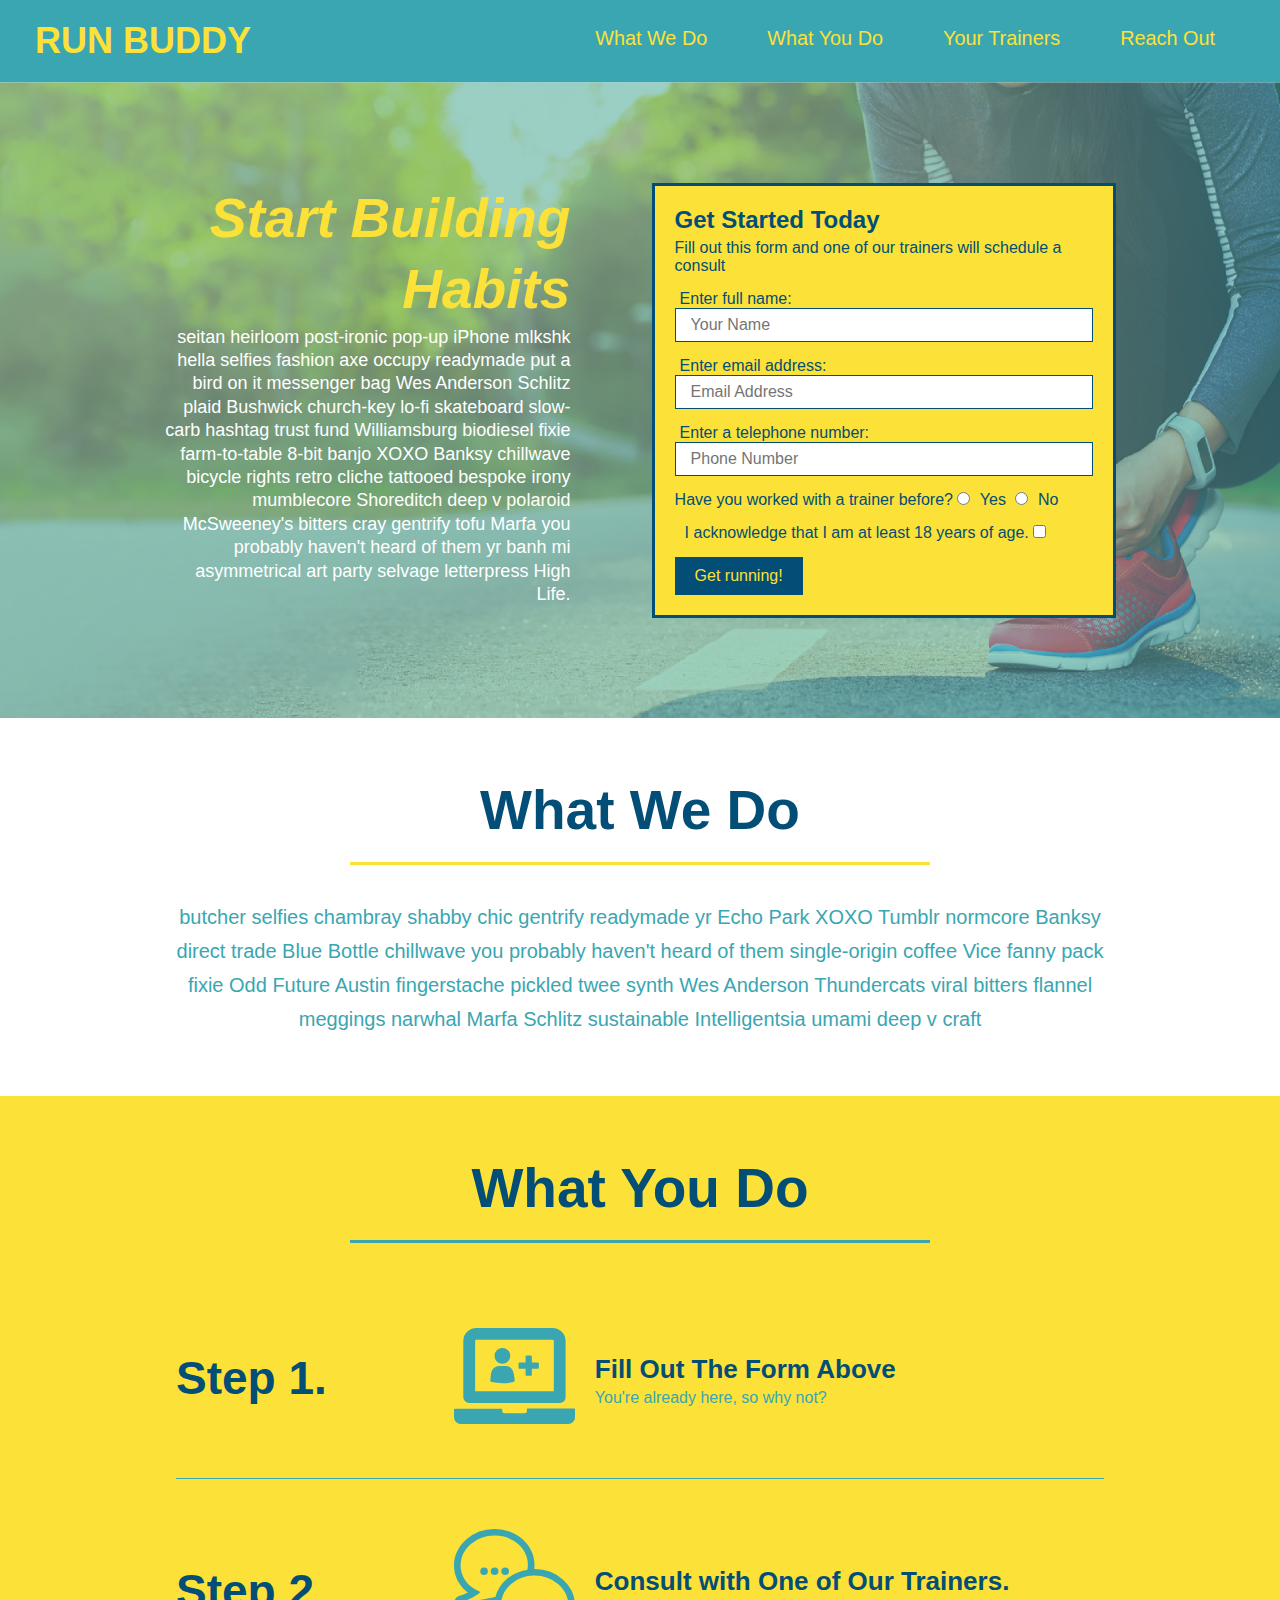
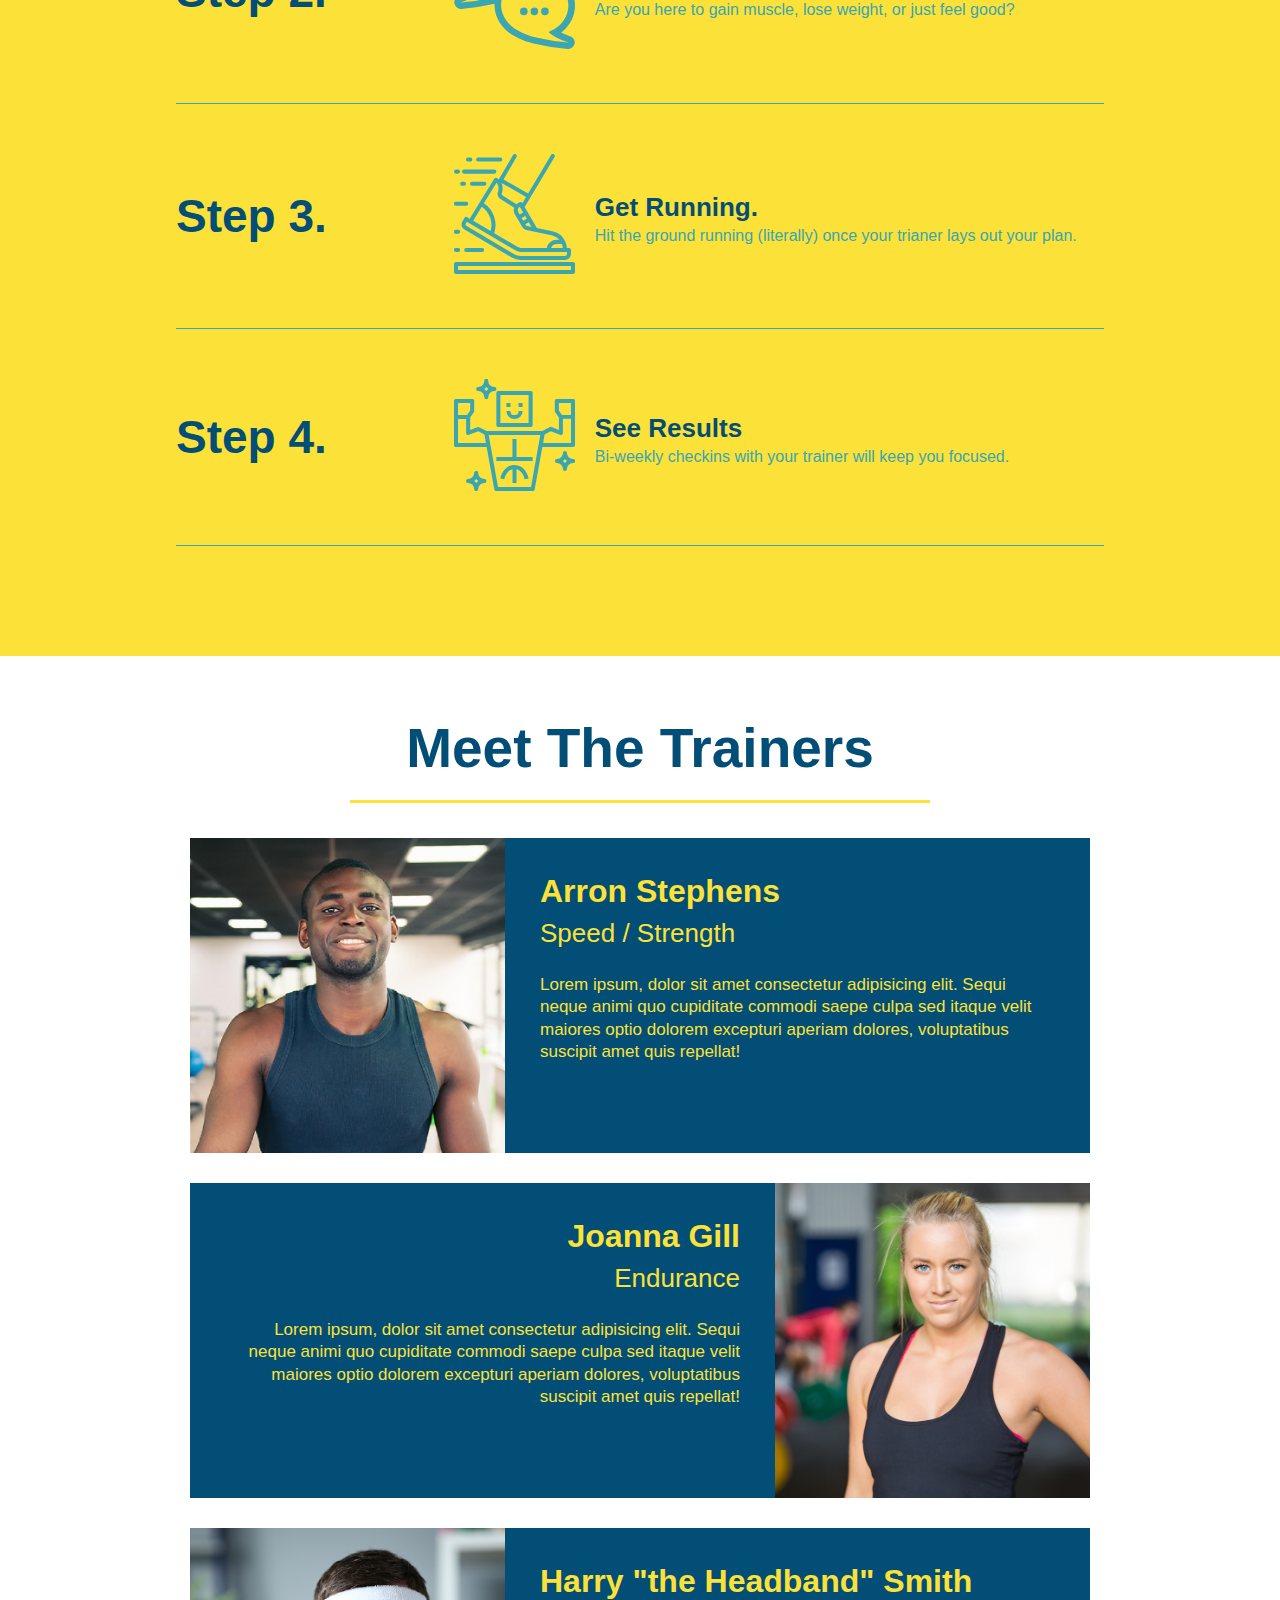
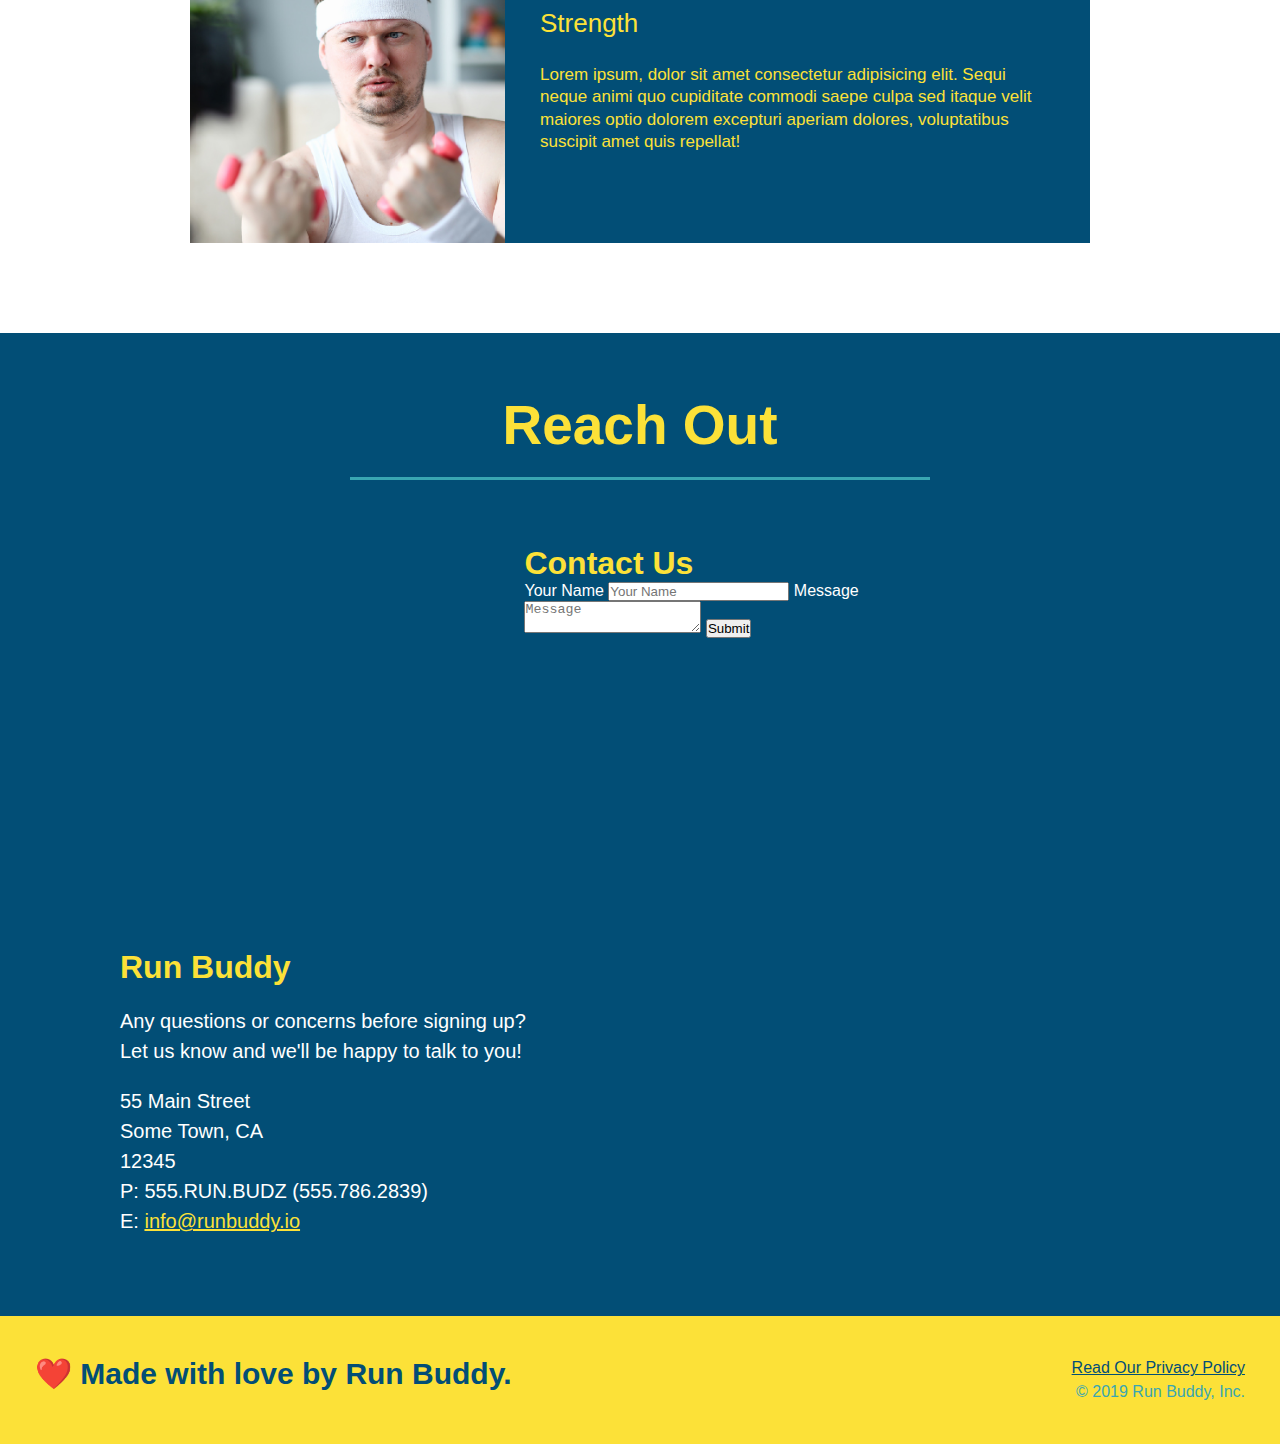
==== commit 03aa90fb: "add flexbox to the steps" ====
--- a/index.html
+++ b/index.html
@@ -100,28 +100,53 @@
                     What You Do
                 </h2>
             </div>
-            <div>
-                <img src="./assets/images/step-1.svg" alt="" />
-                <h3>Step 1: <span>Fill Out the Form Above.</span></h3>
-                <p>You're already here, so why not?</p>
-            </div>
-
-            <div>
-                <img src="./assets/images/step-2.svg" alt="" />
-                <h3>Step 2: <span>Consult with One of Our Trainers.</span></h3>
-                <p>Are you here to gain muscle, lose weight, or just feel good?</p>
-            </div>
-
-            <div>
-                <img src="./assets/images/step-3.svg" alt="" />
-                <h3><span>Step 3: Get Running.</span></h3>
-                <p>Hit the ground running (literally) once your trianer lays out your plan.</p>
-            </div>
-
-            <div>
-                <img src="./assets/images/step-4.svg" alt="" />
-                <h3><span> 4: See Results.</span></h3>
-                <p>Bi-weekly checkins with your trainer will keep you focused.</p>
+            <div class="step">
+                <h3>Step 1.</h3>
+                <div class="step-info">
+                    <div class="step-img">
+                        <img src="./assets/images/step-1.svg" alt="" />
+                    </div>
+                    <div class="step-text"> 
+                        <h4>Fill Out The Form Above</h4>
+                        <p>You're already here, so why not?</p>
+                    </div>
+                </div>
+            </div>    
+            <div class="step">
+                <h3>Step 2.</h3>
+                <div class="step-info">
+                    <div class="step-img">
+                        <img src="./assets/images/step-2.svg" alt="" />
+                    </div>
+                    <div class="step-text">
+                        <h4>Consult with One of Our Trainers.</h4>
+                        <p>Are you here to gain muscle, lose weight, or just feel good?</p>
+                    </div>
+                </div>
+            </div>
+            <div class="step">
+                <h3>Step 3.</h3>
+                <div class="step-info">
+                    <div class="step-img">
+                        <img src="./assets/images/step-3.svg" alt="" />
+                    </div>
+                    <div class="step-text">
+                        <h4>Get Running.</h4>
+                        <p>Hit the ground running (literally) once your trianer lays out your plan.</p>
+                    </div>
+                </div>
+            </div>
+            <div class="step">
+                <h3>Step 4.</h3>
+                <div class="step-info">
+                    <div class="step-img">
+                        <img src="./assets/images/step-4.svg" alt="" />
+                    </div>
+                    <div class="step-text">
+                        <h4>See Results</h4>
+                        <p>Bi-weekly checkins with your trainer will keep you focused.</p>
+                    </div>
+                </div>
             </div>
         </section>
 
--- a/assets/css/style.css
+++ b/assets/css/style.css
@@ -153,28 +153,52 @@
     background: #fce138;
 }
 
-.steps div {
-    margin-bottom: 80px;
-}
-
-.steps img {
-    width: 15%;
-    margin: 10px 0;
-}
-
-.steps h3 {
+.step {
+    margin: 50px auto;
+    padding-bottom: 50px;
+    width: 80%;
+    border-bottom: 1px solid #39a6b2;
+    display: flex;
+    flex-wrap: wrap;
+    align-items: center;
+    justify-content: space-between;
+}
+
+.step h3 {
     color: #024e76;
     font-size: 46px;
-    margin-top: 10px;
-}
-
-.steps p {
+    flex: 1 30%;
+}
+
+.step-info {
+    flex: 2 70%;
+    display: flex;
+    flex-wrap: wrap;
+    align-items: center;
+}
+
+.step-img {
+    flex: 1 12%;
+    margin-right: 20px;
+}
+
+.step-img img {
+    max-width: 100%;
+}
+
+.step-text {
+    flex: 12;
+}
+
+.step-text h4 {
+    font-size: 26px;
+    line-height: 1.5;
+    color: #024e76;
+}
+
+.step-text p {
     color: #39a6b2
-    font-size: 23px;
-}
-
-.steps span {
-    font-size: 38px;
+    font-size: 18px;
 }
 
 .section-title {
@@ -193,10 +217,6 @@
 
 .secondary-border {
     border-color: #39a6b2;
-}
-
-.trainers {
-
 }
 
 .trainer {
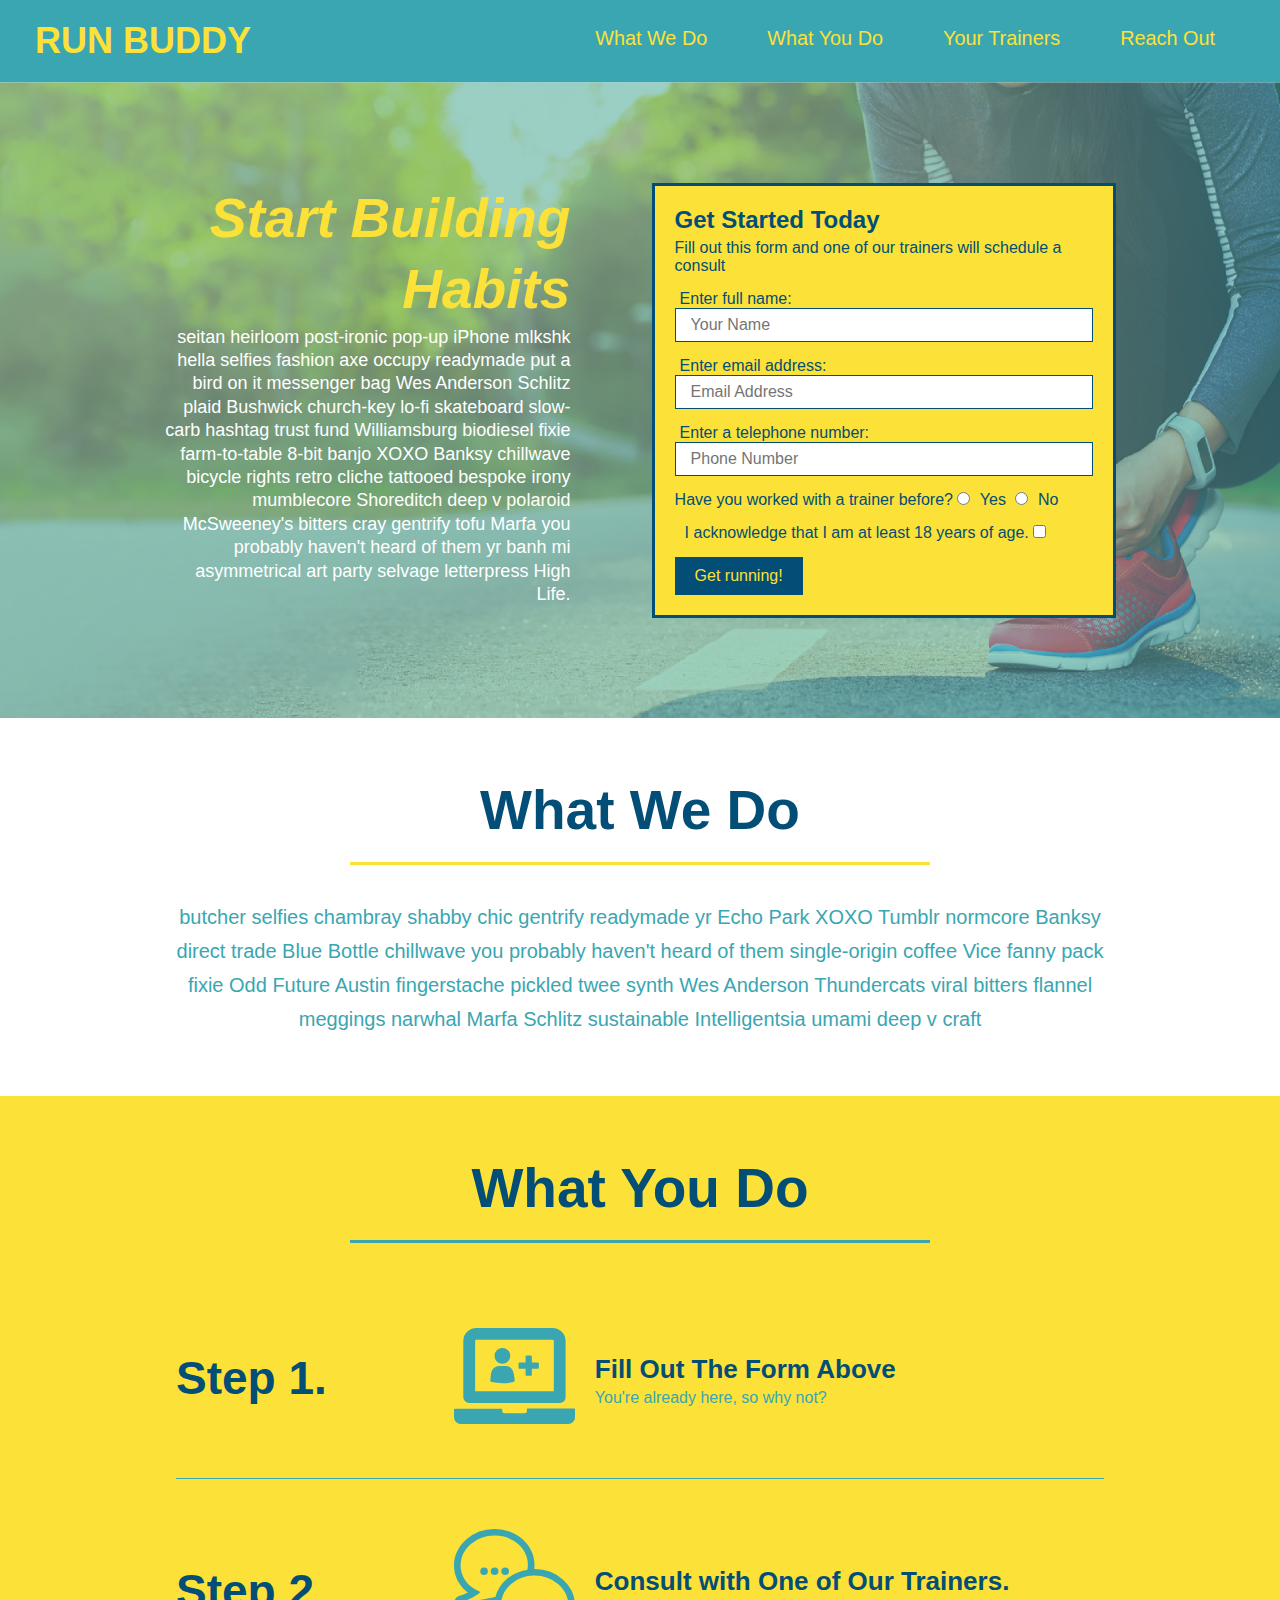
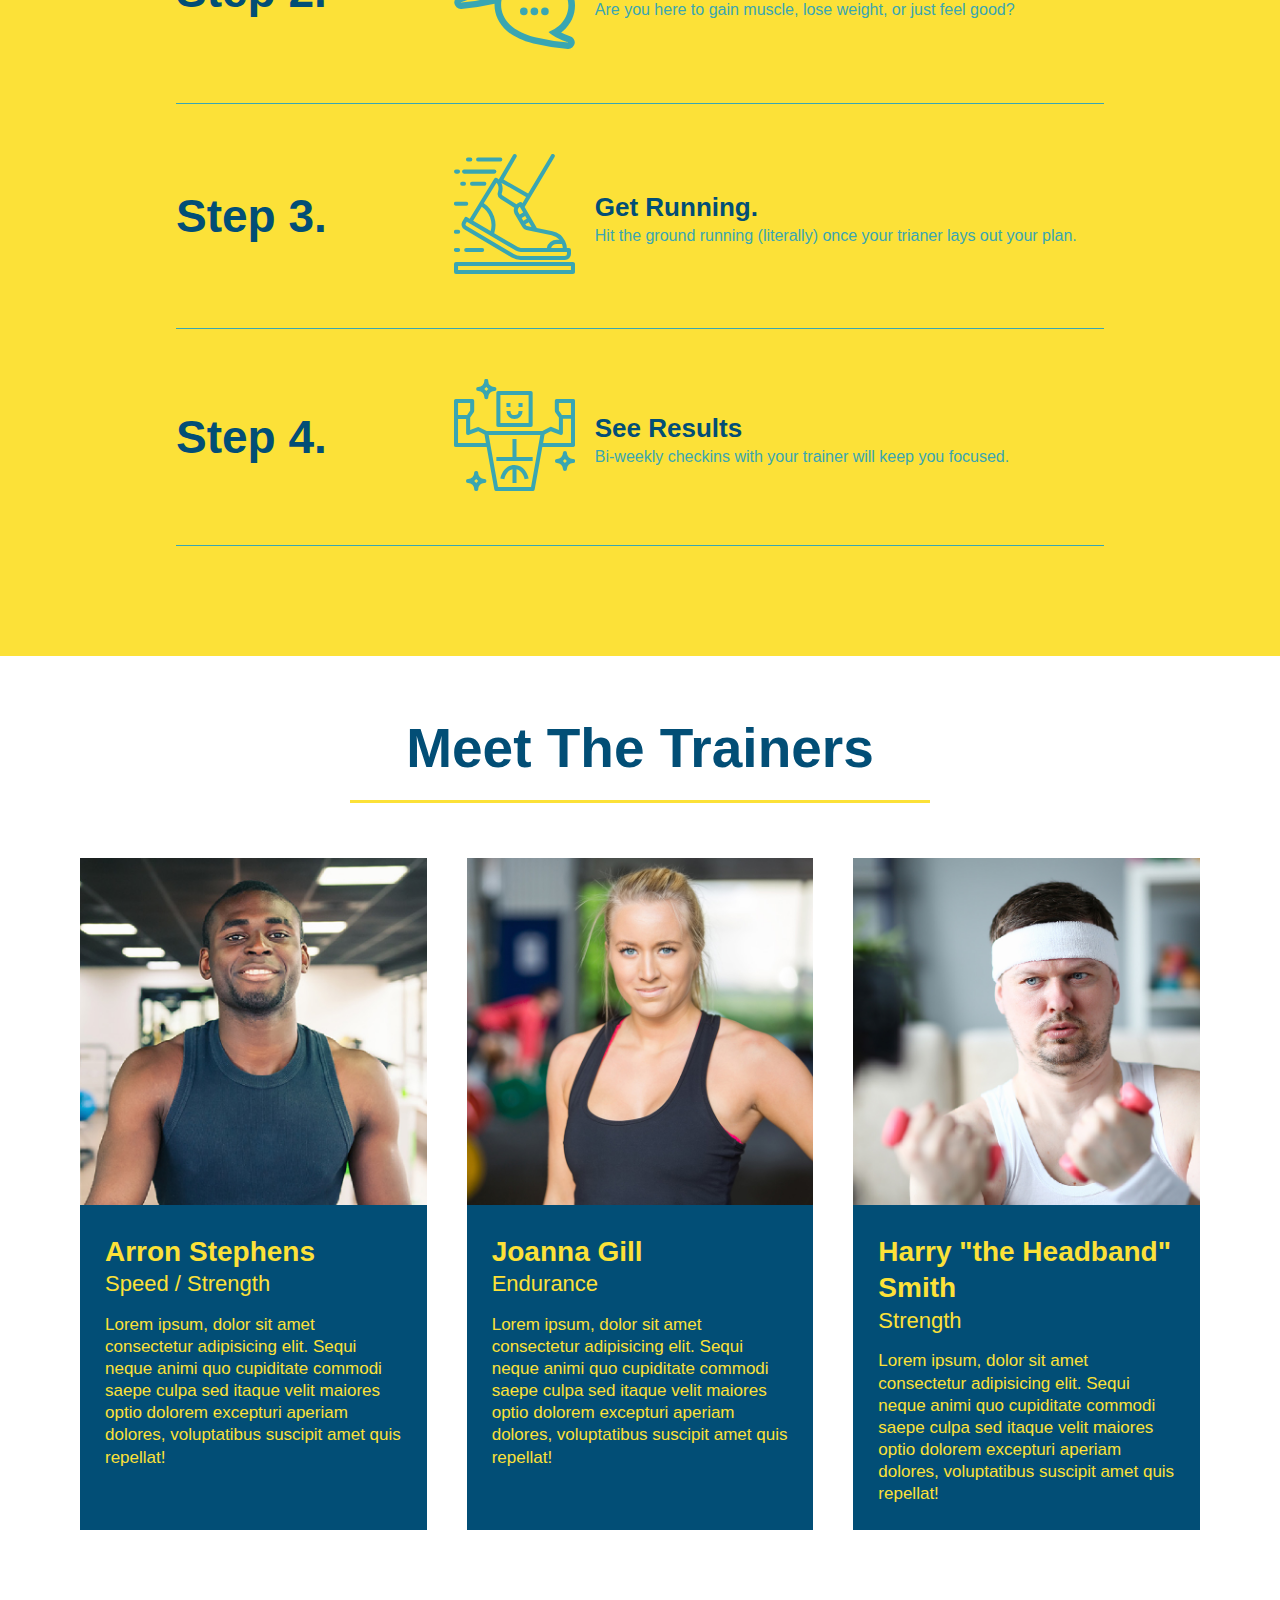
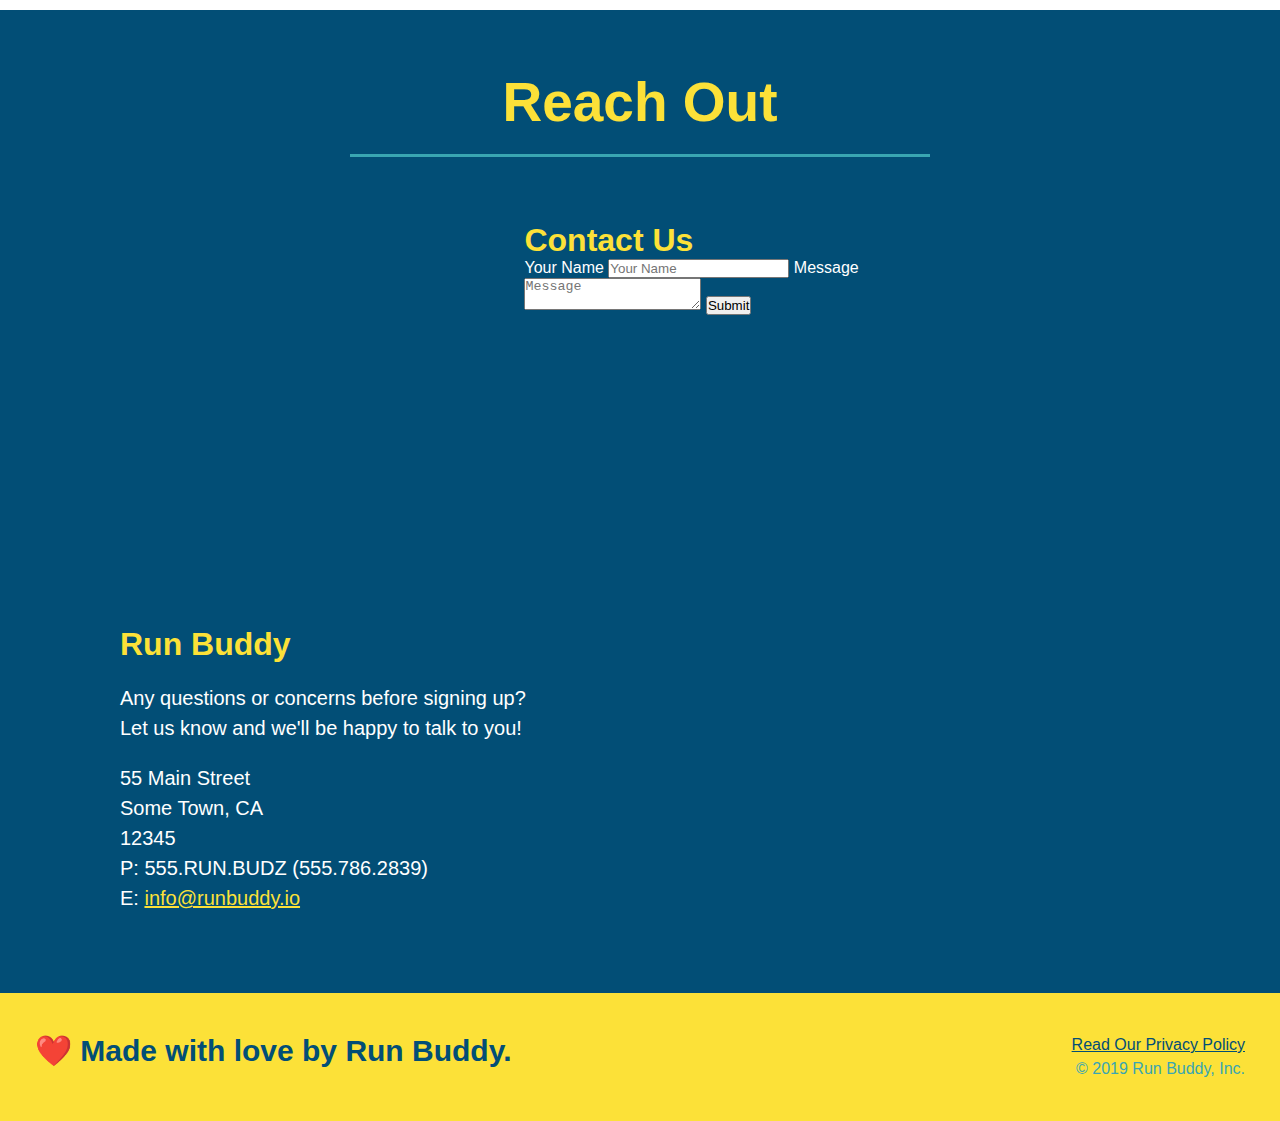
==== commit 4d98fac0: "add flexbox to the trainers" ====
--- a/index.html
+++ b/index.html
@@ -151,48 +151,47 @@
         </section>
 
         <!-- "meet the trainers" section -->
-        <section id="your-trainers" class="trainers">
+        <section id="your-trainers">
             <div class="flex-row">
                 <h2 class="section-title primary-border">
                     Meet The Trainers
                 </h2>
             </div>
-
-            <article class="trainer">
-                <img src="./assets/images/trainer-1.jpg" alt="Arron Stephens in his workout clothes, ready to pump iron" />
-                <div class="trainer-bio text-left">
-                    <h3>Arron Stephens</h3>
-                    <h4>Speed / Strength</h4>
-                    <p>
-                        Lorem ipsum, dolor sit amet consectetur adipisicing elit. Sequi neque animi quo cupiditate commodi saepe culpa sed
-                        itaque velit maiores optio dolorem excepturi aperiam dolores, voluptatibus suscipit amet quis repellat!
-                    </p>
-                </div>
-            </article>
-
-            <article class="trainer">
-                <div class="trainer-bio text-right">
-                    <h3>Joanna Gill</h3>
-                    <h4>Endurance</h4>
-                    <p>
-                        Lorem ipsum, dolor sit amet consectetur adipisicing elit. Sequi neque animi quo cupiditate commodi saepe culpa sed
-                        itaque velit maiores optio dolorem excepturi aperiam dolores, voluptatibus suscipit amet quis repellat!
-                    </p>
-                </div>
-                <img src="./assets/images/trainer-2.jpg" alt="Joanna Gill cooling off after a workout" />
-            </article>
-
-            <article class="trainer">
-                <img src="./assets/images/trainer-3.jpg" alt="Harry Smith wearing a headband and lifting commically small weights" />
-                <div class="trainer-bio text-left">
-                    <h3>Harry "the Headband" Smith</h3>
-                    <h4>Strength</h4>
-                    <p>
-                        Lorem ipsum, dolor sit amet consectetur adipisicing elit. Sequi neque animi quo cupiditate commodi saepe culpa sed
-                        itaque velit maiores optio dolorem excepturi aperiam dolores, voluptatibus suscipit amet quis repellat!
-                    </p>
-                </div>
-            </article>
+            <div class="trainers">
+                <article class="trainer">
+                    <img src="./assets/images/trainer-1.jpg" alt="Arron Stephens in his workout clothes, ready to pump iron" />
+                    <div class="trainer-bio">
+                        <h3 class="trainer-name">Arron Stephens</h3>
+                        <h4 class="trainer-role">Speed / Strength</h4>
+                        <p>
+                            Lorem ipsum, dolor sit amet consectetur adipisicing elit. Sequi neque animi quo cupiditate commodi saepe culpa sed
+                            itaque velit maiores optio dolorem excepturi aperiam dolores, voluptatibus suscipit amet quis repellat!
+                        </p>
+                    </div>
+                </article>
+                <article class="trainer">
+                    <img src="./assets/images/trainer-2.jpg" alt="Joanna Gill cooling off after a workout" />
+                    <div class="trainer-bio">
+                        <h3 class="trainer-name">Joanna Gill</h3>
+                        <h4 class="trainer-role">Endurance</h4>
+                        <p>
+                            Lorem ipsum, dolor sit amet consectetur adipisicing elit. Sequi neque animi quo cupiditate commodi saepe culpa sed
+                            itaque velit maiores optio dolorem excepturi aperiam dolores, voluptatibus suscipit amet quis repellat!
+                        </p>
+                    </div>
+                </article>
+                <article class="trainer">
+                    <img src="./assets/images/trainer-3.jpg" alt="Harry Smith wearing a headband and lifting commically small weights" />
+                    <div class="trainer-bio">
+                        <h3 class="trainer-name">Harry "the Headband" Smith</h3>
+                        <h4 class="trainer-role">Strength</h4>
+                        <p>
+                            Lorem ipsum, dolor sit amet consectetur adipisicing elit. Sequi neque animi quo cupiditate commodi saepe culpa sed
+                            itaque velit maiores optio dolorem excepturi aperiam dolores, voluptatibus suscipit amet quis repellat!
+                        </p>
+                    </div>
+                </article>
+            </div>
         </section>
 
         <!-- "reach out" section-->
--- a/assets/css/style.css
+++ b/assets/css/style.css
@@ -219,39 +219,42 @@
     border-color: #39a6b2;
 }
 
+.trainers {
+    width: 100%;
+    margin: 0 auto;
+    display: flex;
+    flex-wrap: wrap;
+    justify-content: space-around;
+}
+
 .trainer {
-    width: 900px;
-    margin: 0 auto 30px auto;
     background: #024e76;
     color: #fce138;
-    overflow: auto;
+    margin: 20px;
+    flex: 1;
 }
 
 .trainer img {
-    width: 35%;
-    float: left;
+    width: 100%;
 }
 
 .trainer-bio {
-    padding: 35px;
-    float: left;
-    width: 65%;
+    padding: 25px;
+    line-height: 1.3;
 }
 
 .trainer-bio h3 {
-    font-size: 32px;
-    margin-bottom: 8px;
+    font-size: 28px;
 }
 
 .trainer-bio h4 {
     font-weight: lighter;
-    font-size: 26px;
-    margin-bottom: 25px;
+    font-size: 22px;
+    margin-bottom: 15px;
 }
 
 .trainer-bio p {
     font-size: 17px;
-    line-height: 1.3;
 }
 
 .contact {
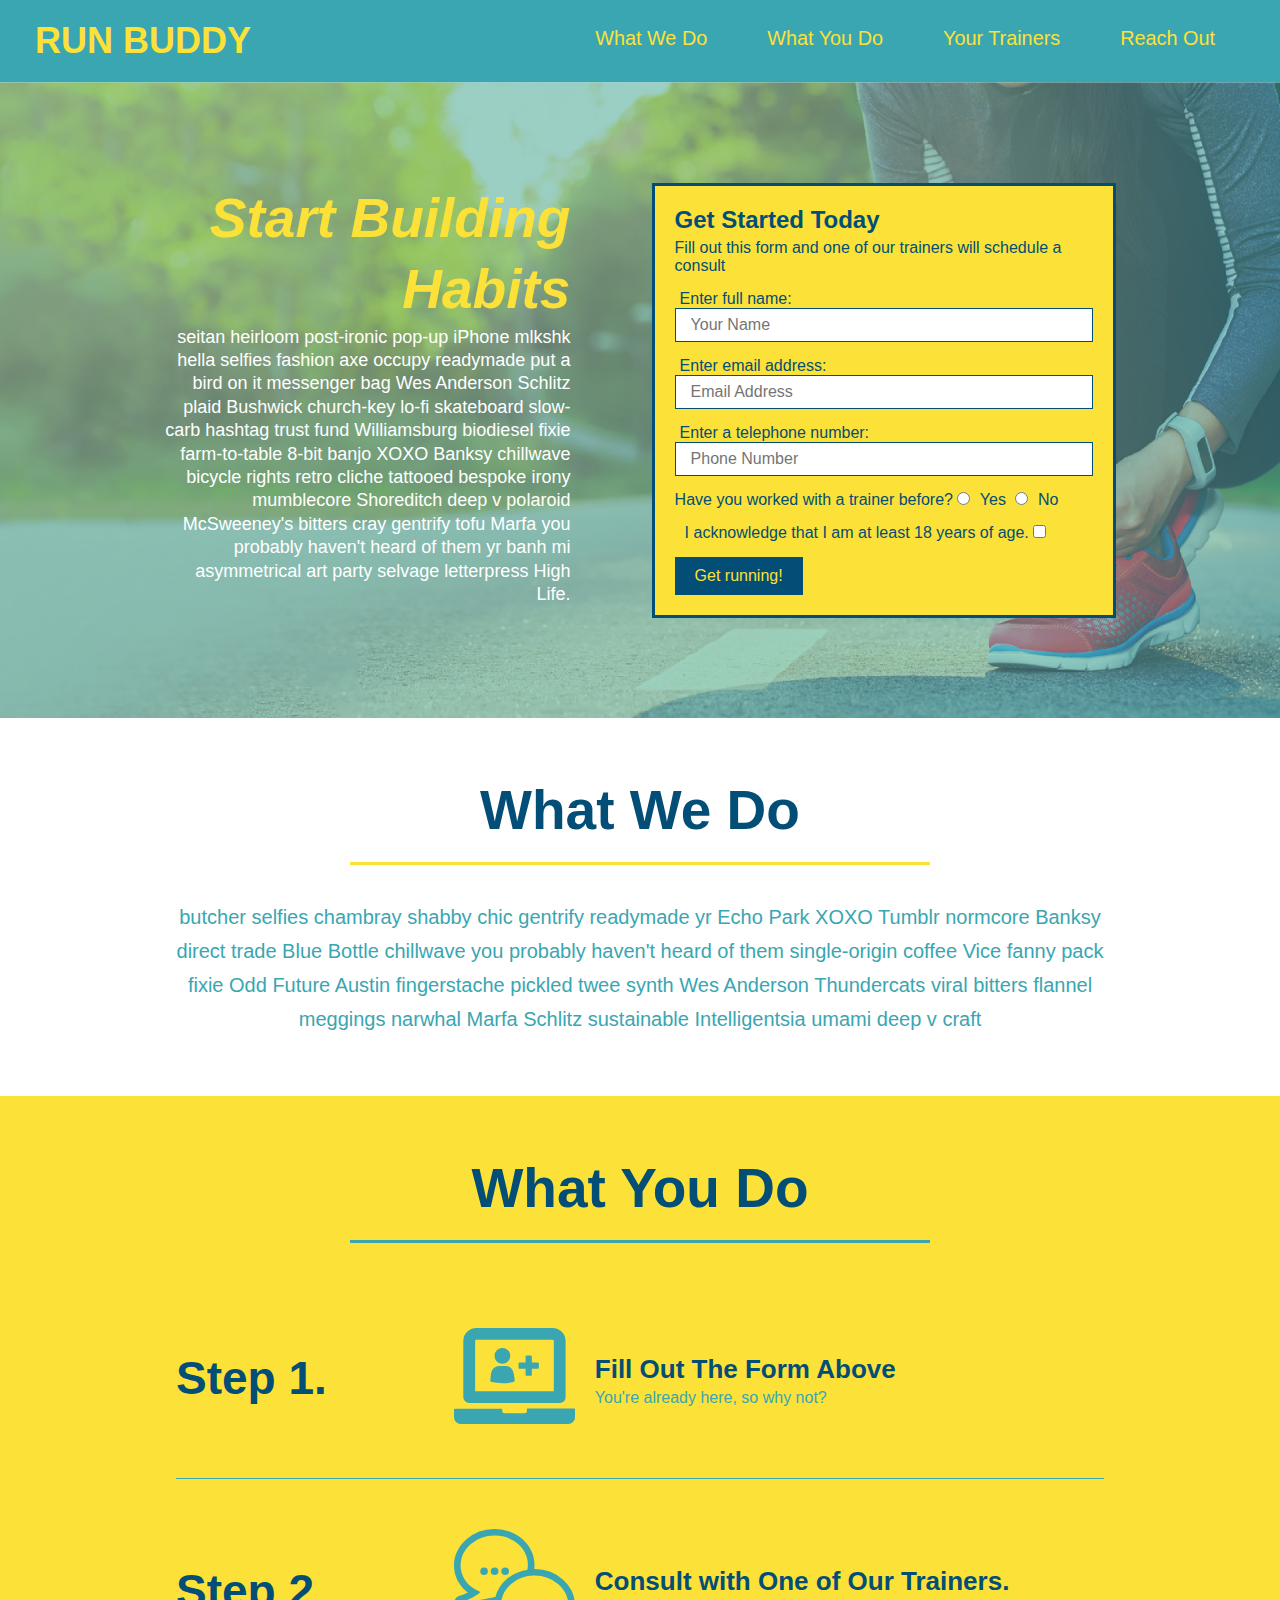
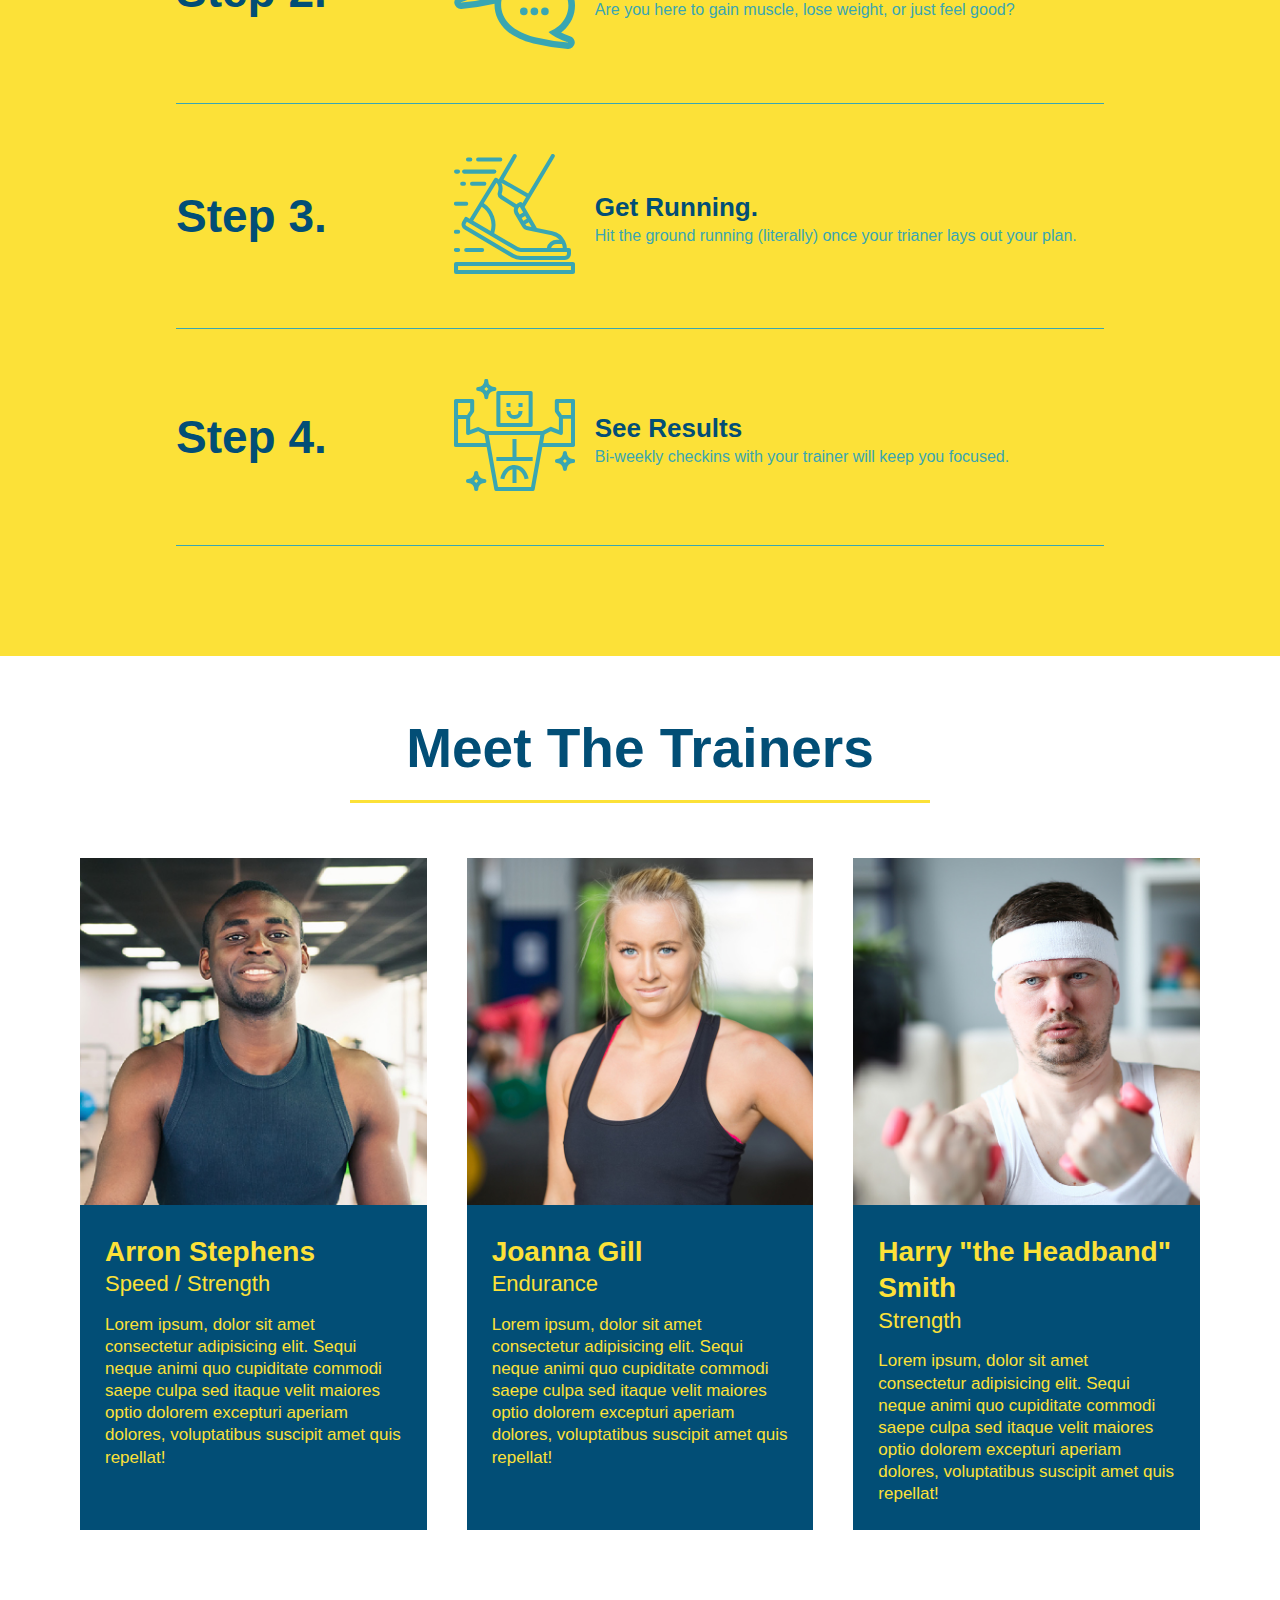
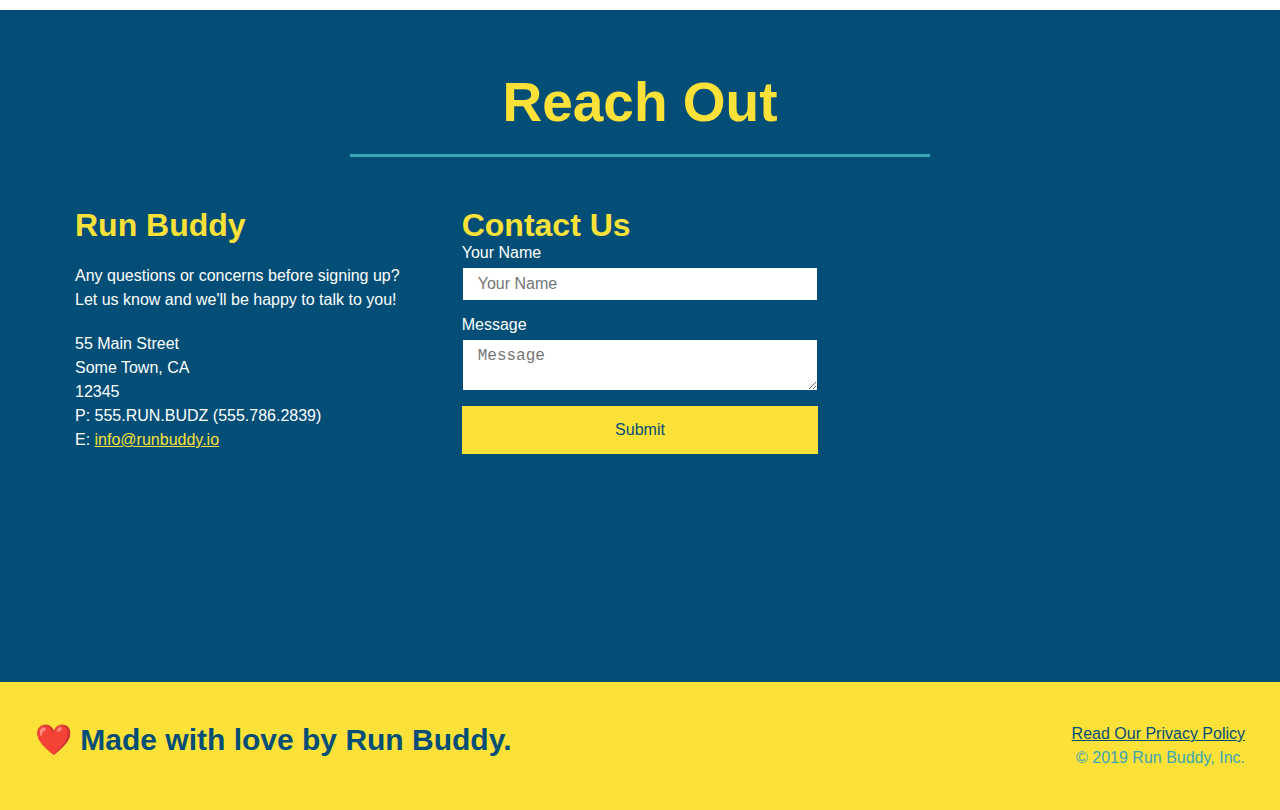
==== commit 029591d9: "updated contact us section" ====
--- a/index.html
+++ b/index.html
@@ -202,25 +202,6 @@
                 </h2>
             </div>
             <div class="contact-info">
-                <iframe 
-                src="https://www.google.com/maps/embed?pb=!1m18!1m12!1m3!1d15419.355447147298!2d-74.07387908428159!3d40.24281801575406!2m3!1f0!2f0!3f0!3m2!1i1024!2i768!4f13.1!3m3!1m2!1s0x0%3A0xd8cc7d0207b835a3!2zNDDCsDE0JzMwLjgiTiA3NMKwMDMnNTguOSJX!5e0!3m2!1sen!2sus!4v1645331422090!5m2!1sen!2sus" 
-                style="border:0;" 
-                allowfullscreen="" 
-                loading="lazy">
-                </iframe>
-            
-                <div class="contact-form">
-                    <h3>Contact Us</h3>
-                <form>
-                    <label for="contact-name">Your Name</label>
-                    <input type="text" id="contact-name" placeholder="Your Name" />
-
-                    <label for="contact-message">Message</label>
-                    <textarea id="contact-message" placeholder="Message"></textarea>
-
-                    <button type="submit">Submit</button>
-                </form>
-                </div>
                 <div>
                     <h3>Run Buddy</h3>
                     <p>
@@ -236,6 +217,24 @@
                         E: <a href="mailto:info@runbuddy.io">info@runbuddy.io</a>
                     </address>
                 </div>
+                <div class="contact-form">
+                    <h3>Contact Us</h3>
+                    <form>
+                        <label for="contact-name">Your Name</label>
+                        <input type="text" id="contact-name" placeholder="Your Name" />
+
+                        <label for="contact-message">Message</label>
+                        <textarea id="contact-message" placeholder="Message"></textarea>
+
+                        <button type="submit">Submit</button>
+                    </form>
+                </div>
+                <iframe 
+                src="https://www.google.com/maps/embed?pb=!1m18!1m12!1m3!1d15419.355447147298!2d-74.07387908428159!3d40.24281801575406!2m3!1f0!2f0!3f0!3m2!1i1024!2i768!4f13.1!3m3!1m2!1s0x0%3A0xd8cc7d0207b835a3!2zNDDCsDE0JzMwLjgiTiA3NMKwMDMnNTguOSJX!5e0!3m2!1sen!2sus!4v1645331422090!5m2!1sen!2sus" 
+                style="border:0;" 
+                allowfullscreen="" 
+                loading="lazy">
+                </iframe>
             </div>
         </section>
 
--- a/assets/css/style.css
+++ b/assets/css/style.css
@@ -261,21 +261,26 @@
     background-color: #024e76;
 }
 
+.contact-info {
+    display: flex;
+    justify-content: space-between;
+    flex-wrap: wrap;
+}
+
+.contact-info > * {
+    flex: 1;
+    margin: 15px;
+}
+
 .contact h2 {
     color: #fce138;
 }
 
 .contact-info iframe {
-    width: 400px;
     height: 400px;
 }
 
 .contact-info div {
-    width: 410px;
-    display: inline-block;
-    vertical-align: top;
-    text-align: left;
-    margin: 30px 0px 0px 60px;
     color: white;
 }
 
@@ -287,7 +292,7 @@
 .contact-info p, .contact-info address {
     margin: 20px 0;
     line-height: 1.5;
-    font-size: 20px;
+    font-size: 16px;
     font-style:normal
 }
 
@@ -295,6 +300,27 @@
     color:#fce138
 }
 
+.contact-form input, .contact-form textarea {
+    border: 1px solid #024e76;
+    display: block;
+    padding: 7px 15px;
+    font-size: 16px;
+    color: #024e76;
+    width: 100%;
+    margin-bottom: 15px;
+    margin-top: 5px;
+}
+
+.contact-form button {
+    width: 100%;
+    border: none;
+    background: #fce138;
+    color: #024e76;
+    text-align: center;
+    padding: 15px 0;
+    font-size: 16px;
+}
+
 .text-left {
     text-align: left;
 }
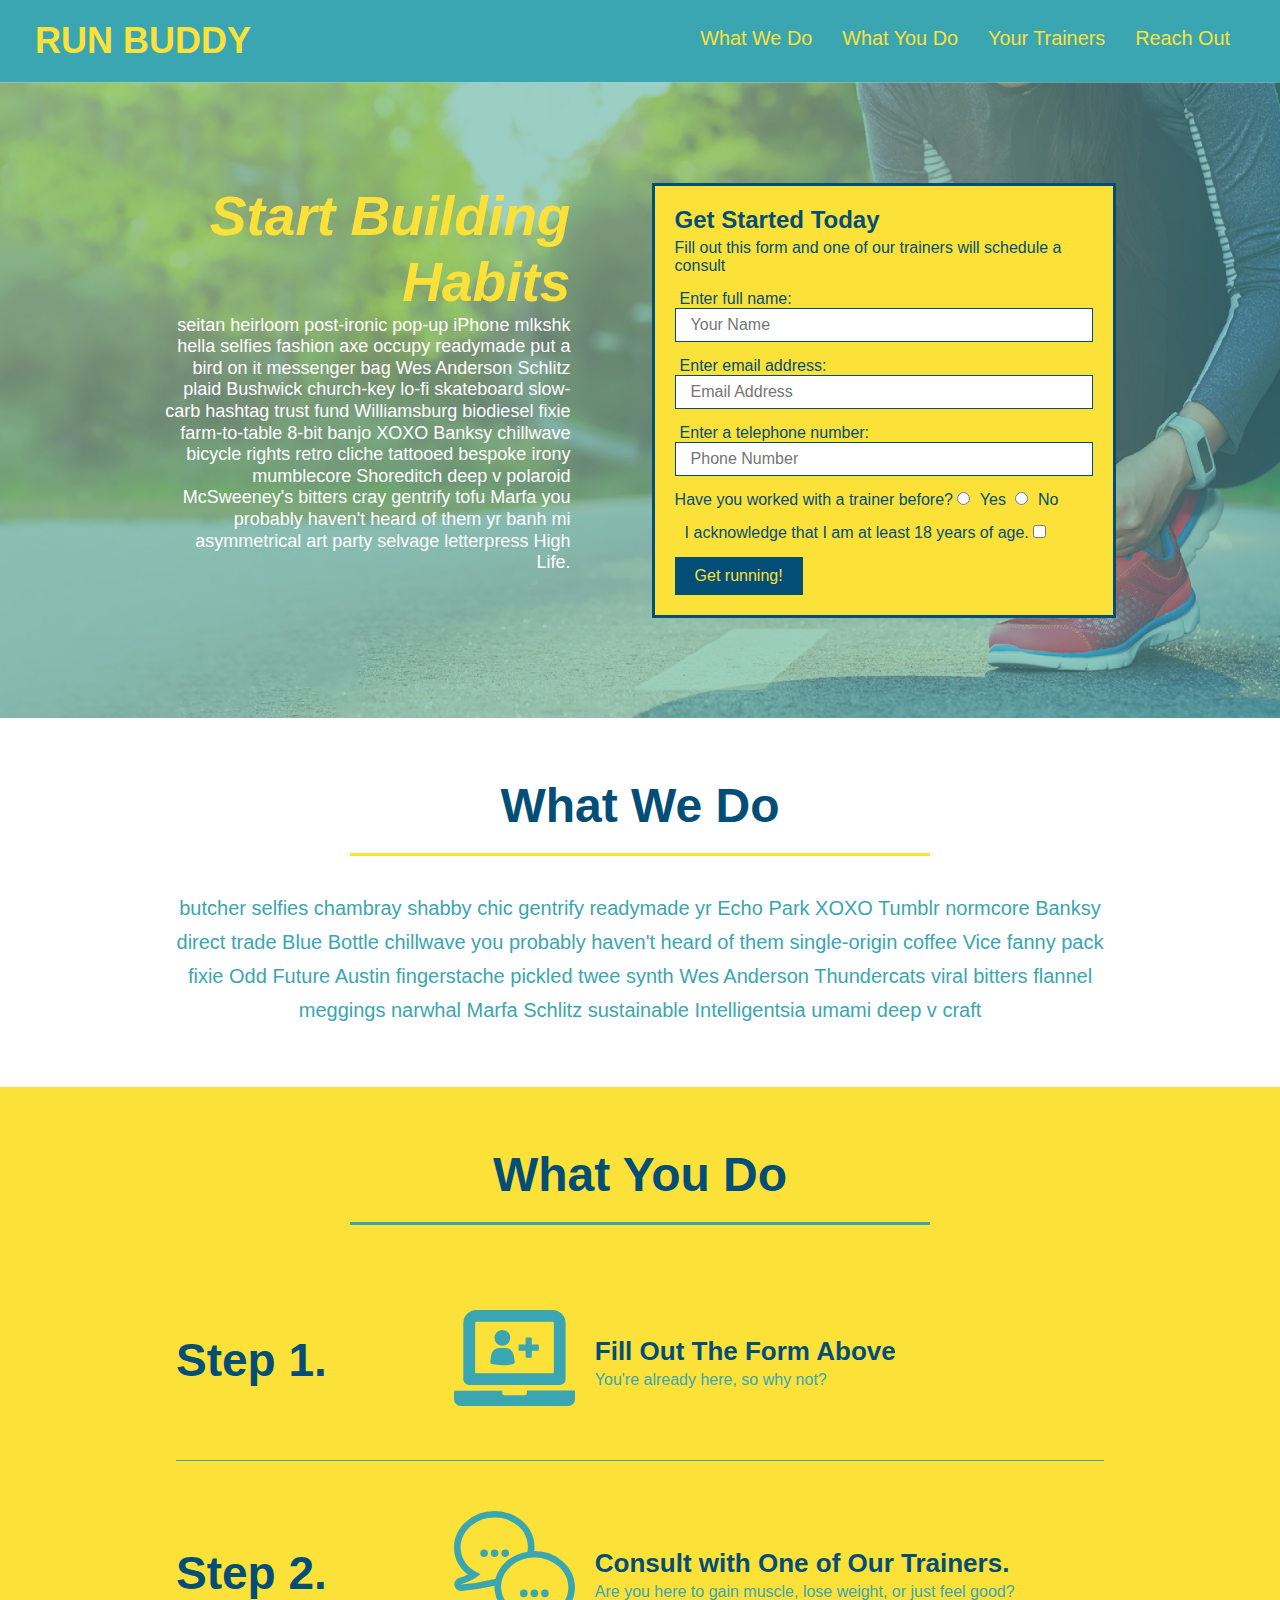
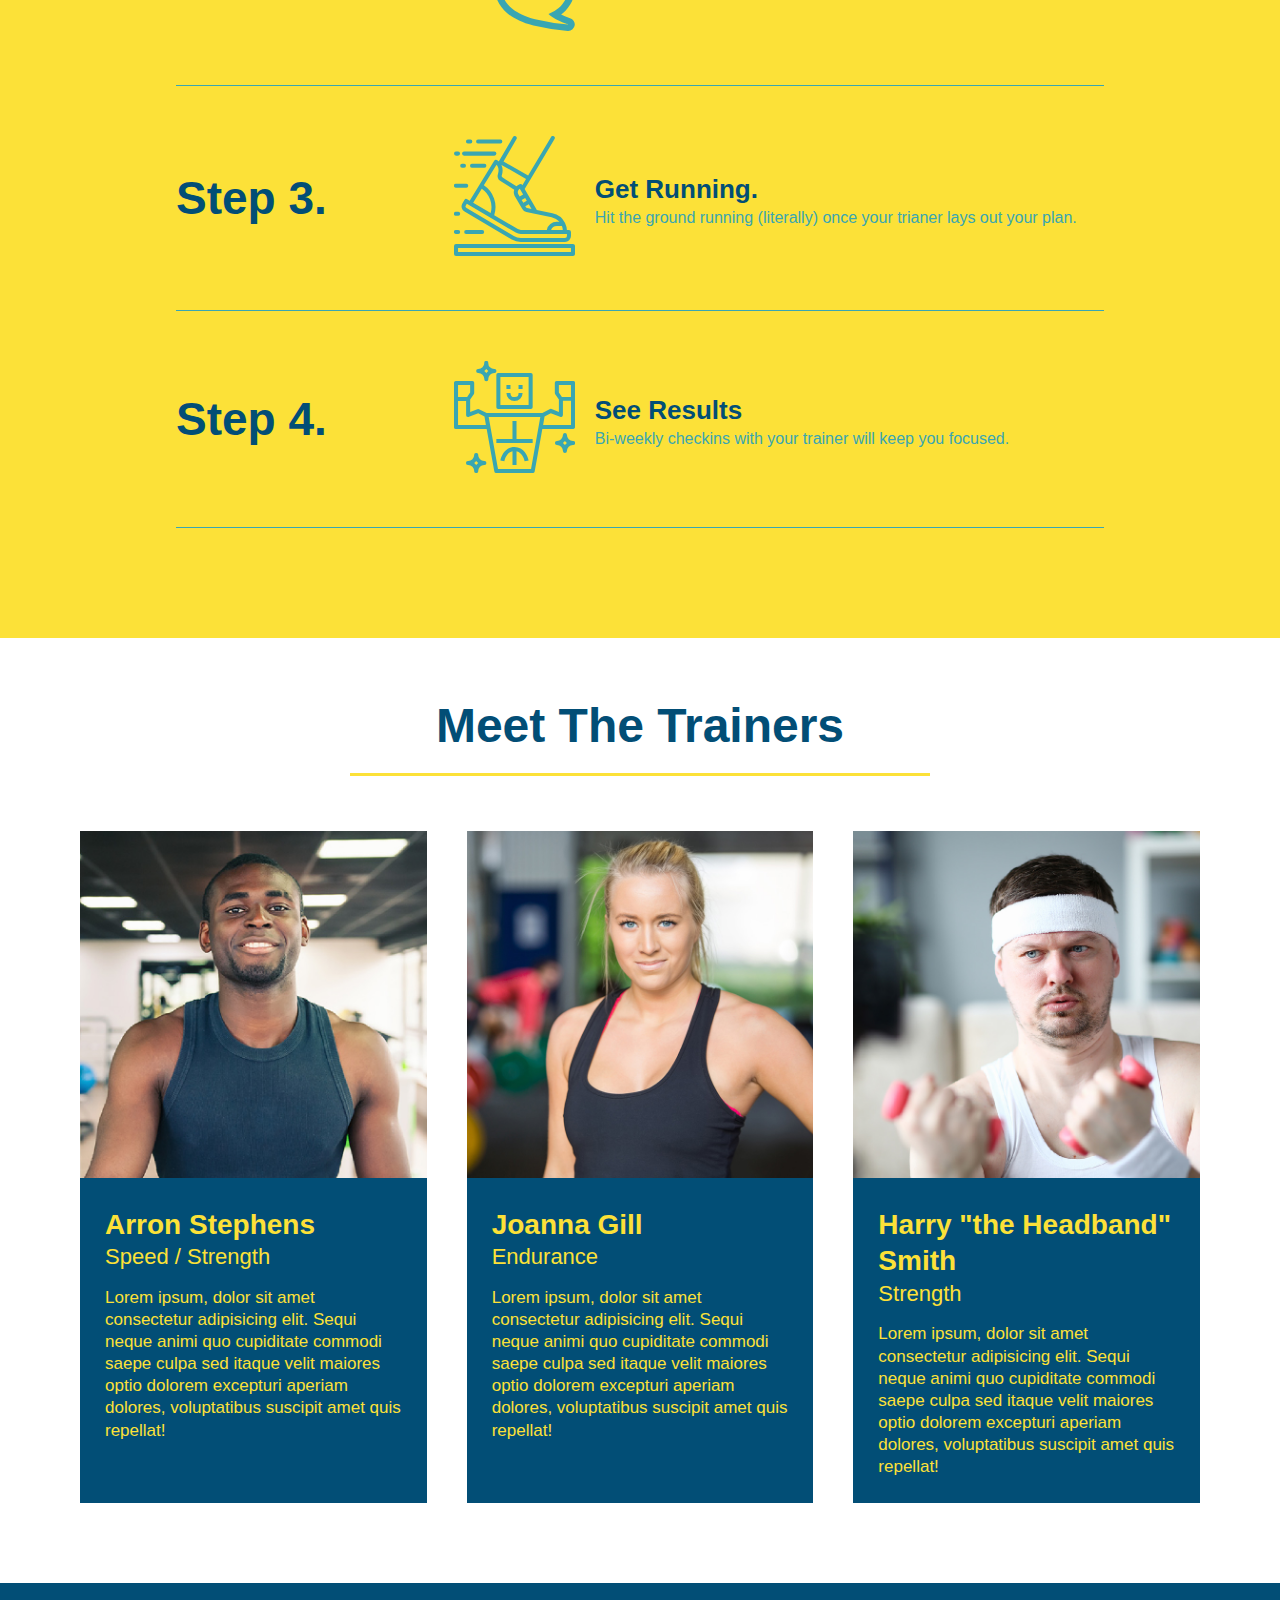
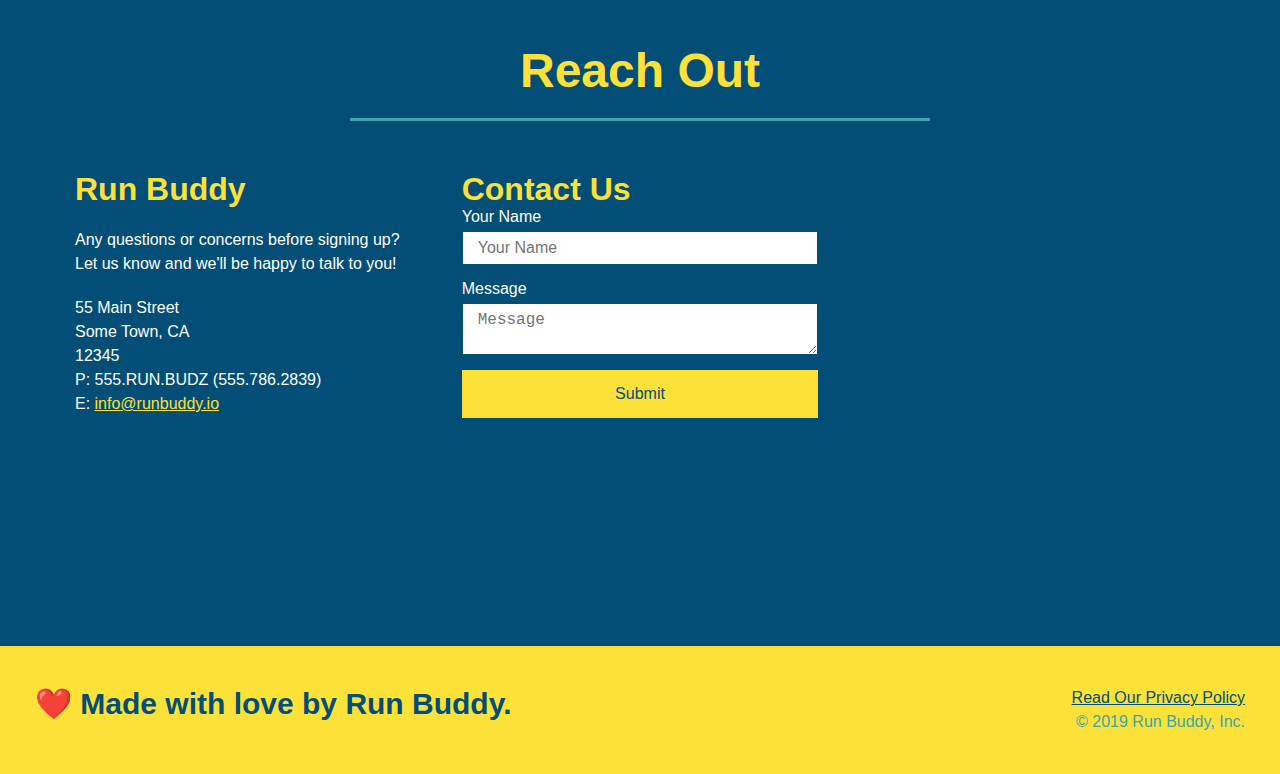
==== commit 356c03f9: "start mediaqueries" ====
--- a/index.html
+++ b/index.html
@@ -3,9 +3,9 @@
 
     <head>
         <meta charset="UTF-8" />
+        <meta name="viewport" content="width=device-width, initial-scale=1.0" />
         <title>Run Buddy</title>
         <link rel="stylesheet" href="./assets/css/style.css" />
-        
     </head>
 
     <body>
--- a/assets/css/style.css
+++ b/assets/css/style.css
@@ -43,7 +43,7 @@
 }
 
 header nav ul li a {
-    margin: 0 30px;
+    padding: 10px 15px;
     font-weight: lighter;
     font-size: 1.55vw;
 }
@@ -83,6 +83,7 @@
     display: flex;
     justify-content: center;
     flex-wrap: wrap;
+    align-items: flex-start;
 }
 
 .hero-cta {
@@ -91,7 +92,7 @@
     margin: 3.5%;
     color: #fff;
     font-size: 18px;
-    line-height: 1.3;
+    line-height: 1.2;
 }
 
 .hero-cta h2 {
@@ -202,7 +203,7 @@
 }
 
 .section-title {
-    font-size: 55px;
+    font-size: 48px;
     color: #024e76;
     border-bottom: 3px solid;
     padding-bottom: 20px;
@@ -332,3 +333,27 @@
 .flex-row {
     display: flex;
 }
+
+/* MEDIA QUERY FOR SMALLER DESKTOP SCREENS AND SMALLER */
+@media screen and (max-width: 980px) {
+     {
+        /* this will be applied on any screen smaller than 980px */
+    
+    }
+}
+
+/* MEDIA QUERY FOR TABLETS AND SMALLER */
+@media screen and (max-width: 768px) {
+     {
+        /* this will be applied on any screen between 768px and 575px */
+        
+    }    
+}
+
+/* MEDIA QUERY FOR MOBILE PHONES AND SMALLER */
+@media screen and (max-width: 575px) {
+     {
+        /* this will be applied on any screen smaller than 575px */
+        
+    }
+}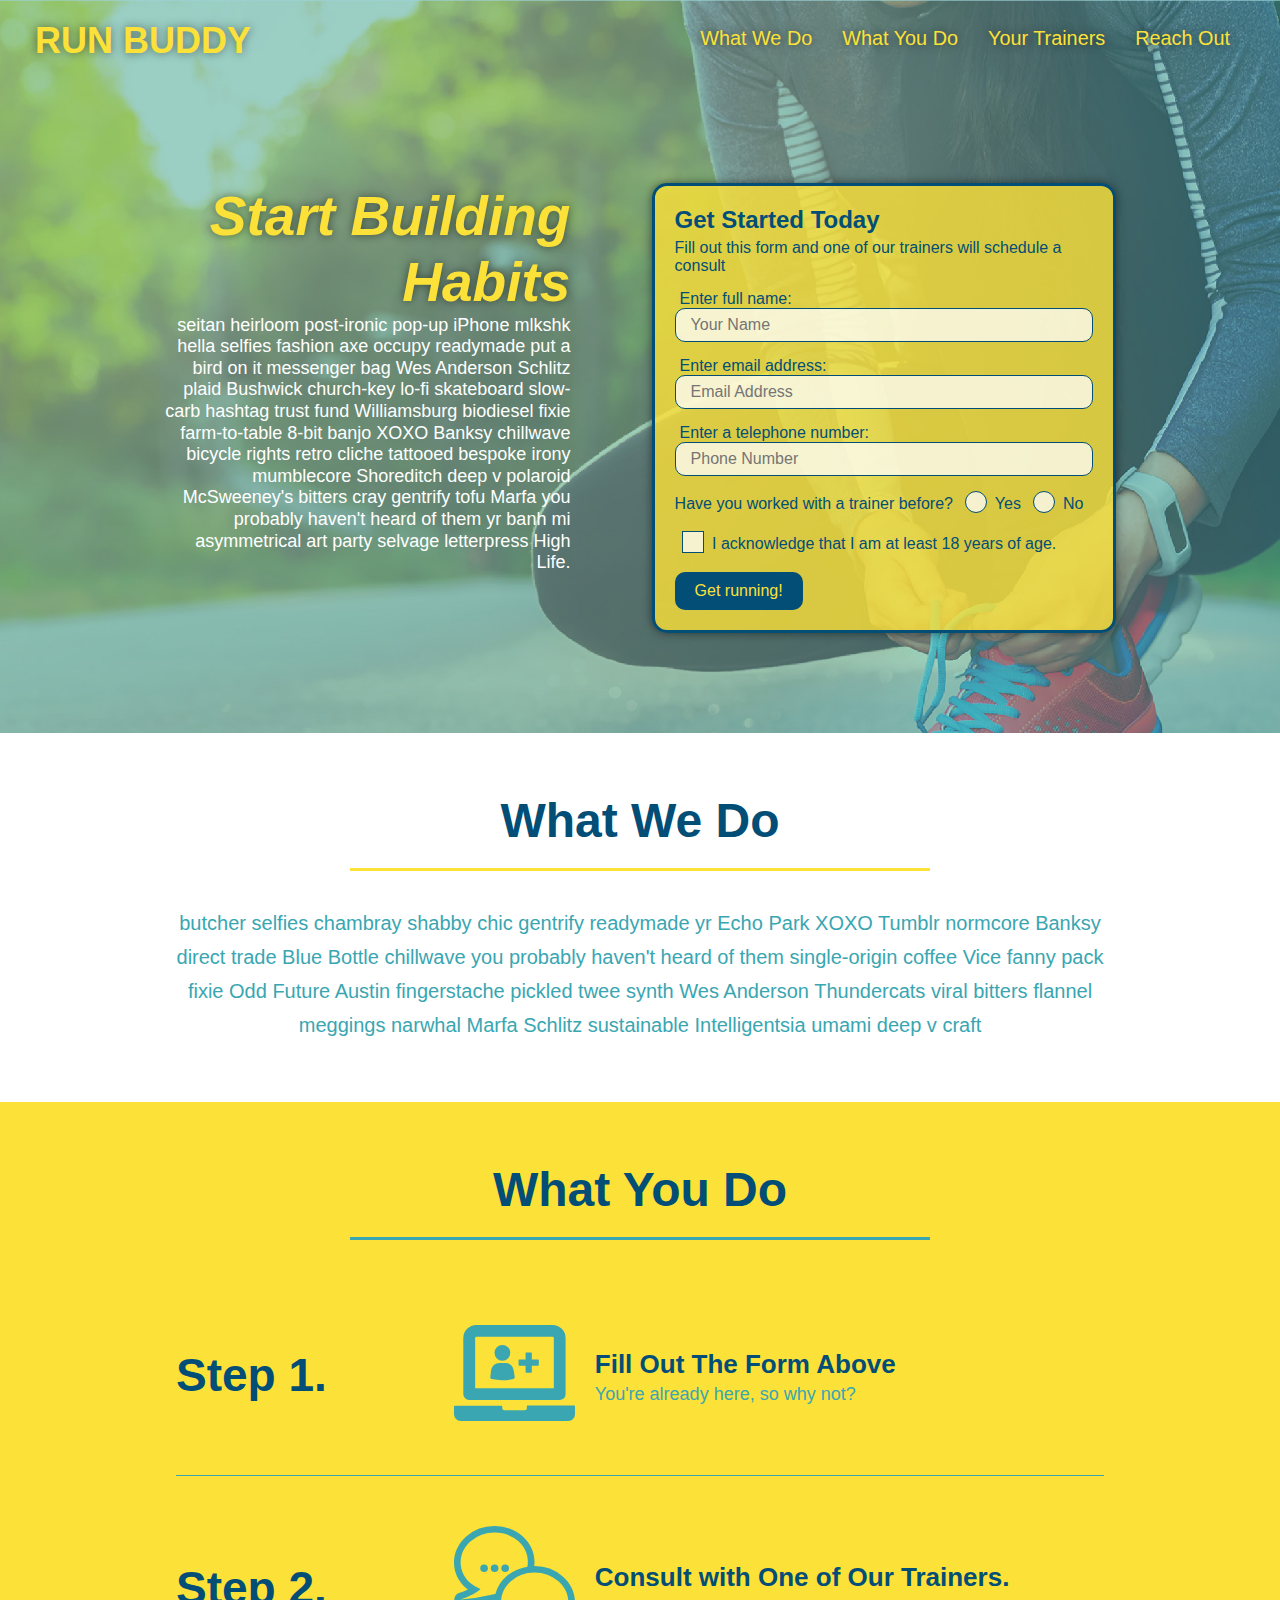
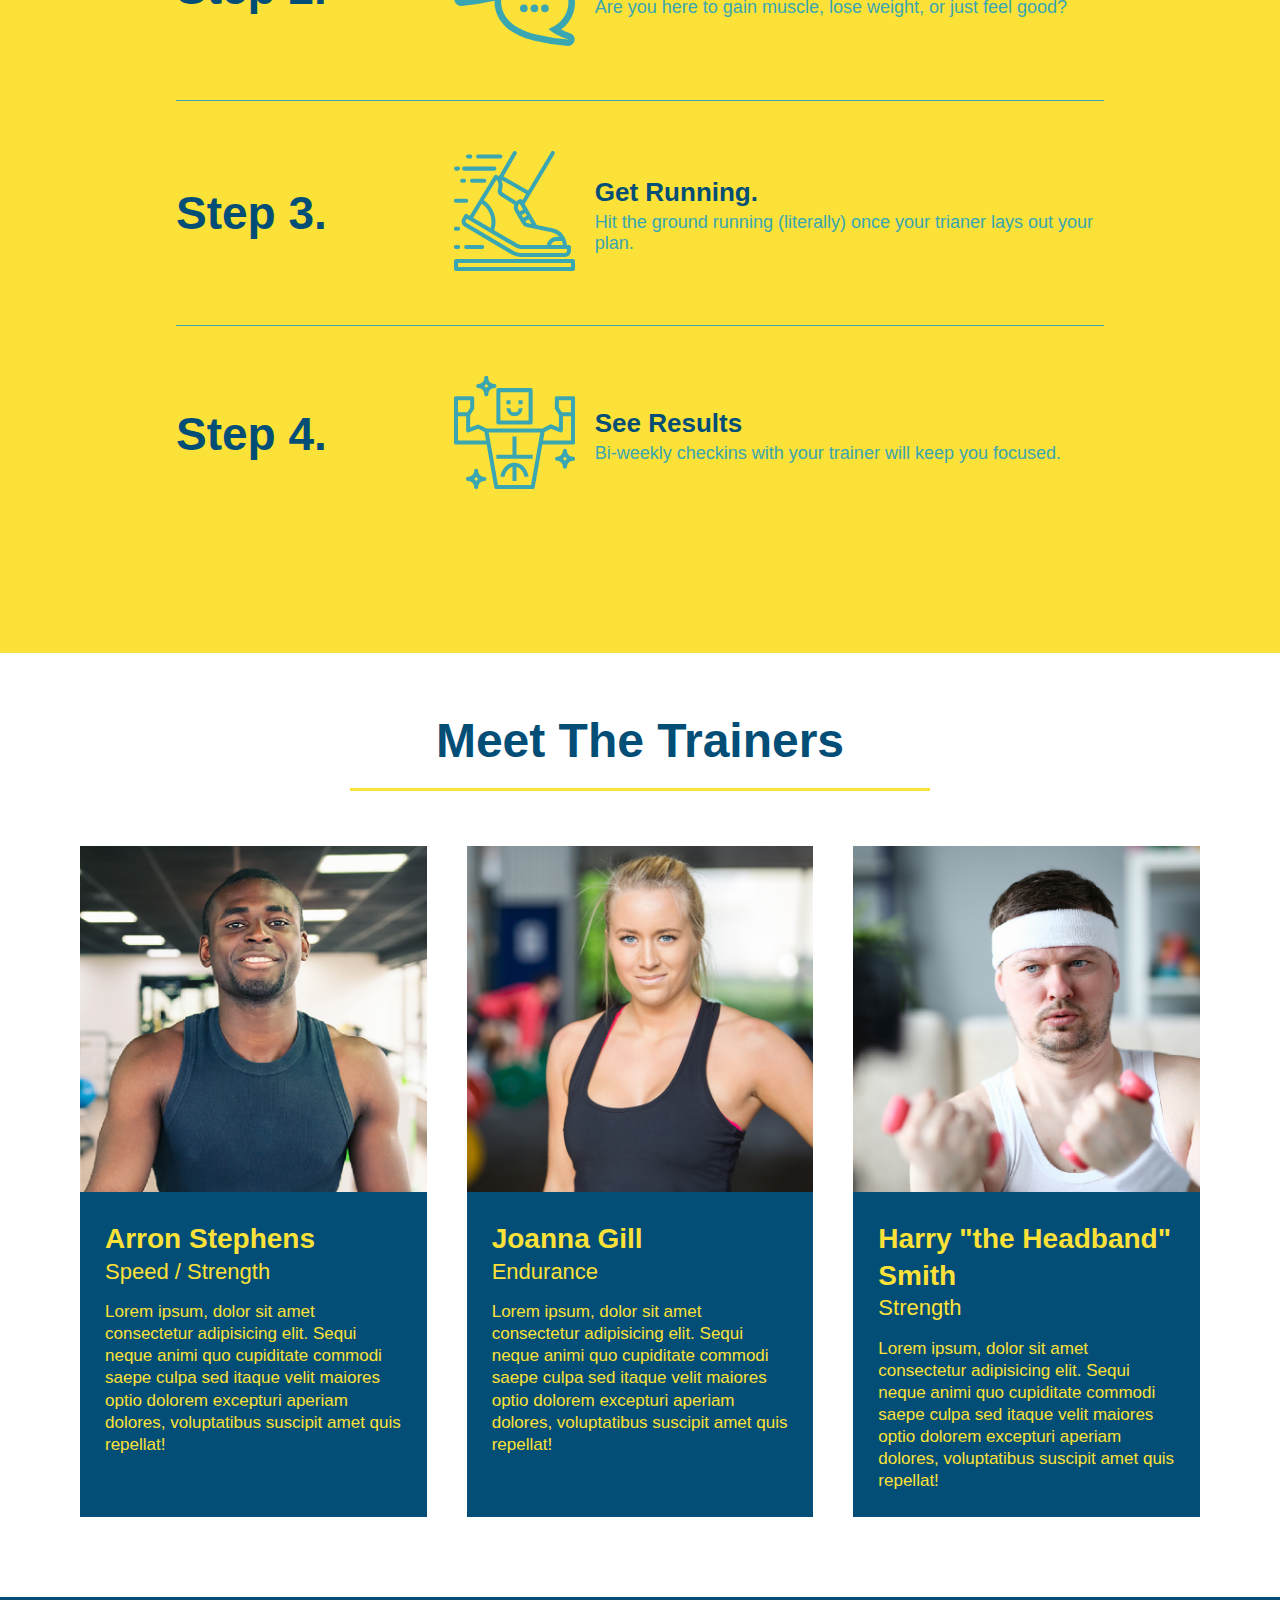
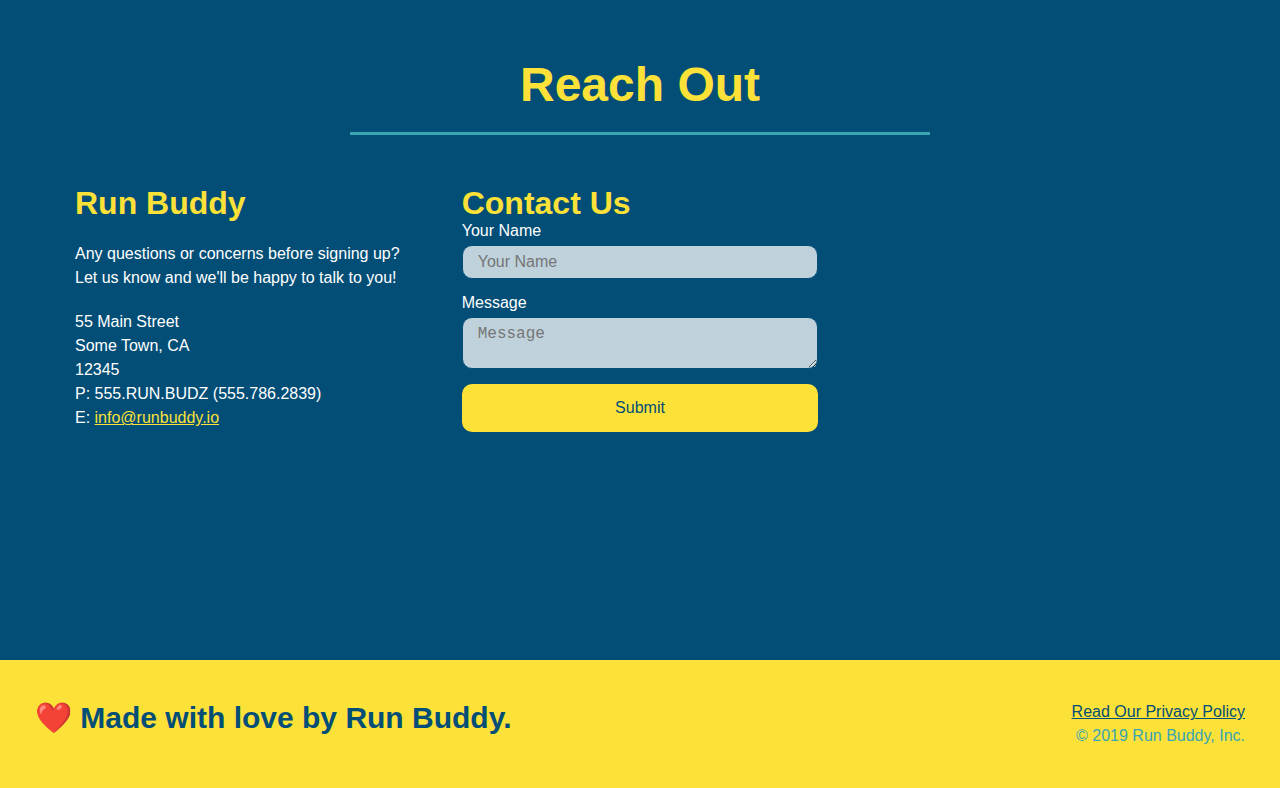
==== commit da37b657: "customize radio buttons and checkbox" ====
--- a/index.html
+++ b/index.html
@@ -61,16 +61,21 @@
                     <label for="phone-number">Enter a telephone number:</label>
                     <input type="tel" placeholder="Phone Number" name="phone-number" id="phone-number" class="form-input">
                     <p>
-                        Have you worked with a trainer before? 
-                        <input type="radio" name="trainer-confirm" id="trainer-yes" />
-                        <label for="trainer-yes">Yes</label>
-                        <input type="radio" name="trainer-confirm" id="trainer-no" />
-                        <label for="trainer-no">No</label>
+                        Have you worked with a trainer before?
+                        <span class="radio-wrapper">
+                            <input type="radio" name="trainer-confirm" id="trainer-yes" />
+                            <label for="trainer-yes">Yes</label>
+                        </span> 
+                        <span class="radio-wrapper">
+                            <input type="radio" name="trainer-confirm" id="trainer-no" />
+                            <label for="trainer-no">No</label>
+                        </span>     
                     </p>
                     <p>
-                        <label for="checkbox" ></label>
-                        I acknowledge that I am at least 18 years of age.
-                        <input type="checkbox" name="age-confirm" id="checkbox" />
+                        <span class="checkbox-wrapper">
+                            <input type="checkbox" name="age-confirm" id="checkbox" />
+                            <label for="checkbox" >I acknowledge that I am at least 18 years of age.</label>
+                        </span> 
                     </p>
                     <button type="submit">
                         Get running!
--- a/assets/css/style.css
+++ b/assets/css/style.css
@@ -16,6 +16,15 @@
     display: flex;
     justify-content: space-between;
     flex-wrap: wrap;
+    position: -webkit-sticky;
+    position: sticky;
+    top: 0;
+    background-image: url("../images/hero-bg.jpeg");
+    background-size: cover;
+    background-position: center;
+    background-attachment: fixed;
+    background-position: 80%;
+    z-index: 9999;
 }
 
 header h1 {
@@ -23,6 +32,7 @@
     font-size: 36px;
     color: #fce138;
     margin: 0;
+    text-shadow: 0 0 10px rgba(0, 0, 0, 0.5);
 }
 
 header a {
@@ -46,6 +56,14 @@
     padding: 10px 15px;
     font-weight: lighter;
     font-size: 1.55vw;
+    text-shadow: 0 0 10px rgba(0, 0, 0, 0.5);
+}
+
+header nav ul li a:hover {
+    background: #fce138;
+    color: #024e76;
+    border-radius: 15px;
+    text-shadow: none;
 }
 
 footer {
@@ -84,6 +102,8 @@
     justify-content: center;
     flex-wrap: wrap;
     align-items: flex-start;
+    background-attachment: fixed;
+    background-position: 80%;
 }
 
 .hero-cta {
@@ -99,15 +119,18 @@
     font-style: italic;
     font-size: 55px;
     color: #fce138;
+    text-shadow: 0 0 10px rgba(0, 0, 0, 0.5);
 }
 
 .hero-form {
-    background-color: #fce138;
+    background-color: rgba(252, 225, 56, 0.8);
     padding: 20px;
     color: #024e76;
     border: solid 3px #024e76;
     width: 40%;
     margin: 3.5%;
+    box-shadow: 0 0 10px rgba(0, 0, 0, 0.5);
+    border-radius: 15px;
 }
 
 .hero-form h3 {
@@ -127,6 +150,13 @@
     color: #024e76;
     width: 100%;
     margin-bottom: 15px;
+    border-radius: 10px;
+    background-color: rgba(255,255,255, 0.75)
+}
+
+.form-input:focus {
+    background-color: rgba(255, 255, 255, 1);
+    outline: none;
 }
 
 .hero-form label {
@@ -139,6 +169,11 @@
     border: none;
     padding: 10px 20px;
     font-size: 16px;
+    border-radius: 10px;
+}
+
+.hero-form button:hover {
+    background-color: #39a6b2;
 }
 
 .intro p {
@@ -158,11 +193,15 @@
     margin: 50px auto;
     padding-bottom: 50px;
     width: 80%;
-    border-bottom: 1px solid #39a6b2;
     display: flex;
     flex-wrap: wrap;
     align-items: center;
     justify-content: space-between;
+    border-bottom: 1px solid #39a6b2;
+}
+
+.step:last-child {
+    border-bottom: none;
 }
 
 .step h3 {
@@ -198,7 +237,7 @@
 }
 
 .step-text p {
-    color: #39a6b2
+    color: #39a6b2;
     font-size: 18px;
 }
 
@@ -310,6 +349,13 @@
     width: 100%;
     margin-bottom: 15px;
     margin-top: 5px;
+    border-radius: 10px;
+    background-color: rgba(255, 255, 255, 0.75);
+}
+
+.contact-form input:focus, .contact-form textarea:focus {
+    background-color: rgba(255, 255, 255, 1);
+    outline: none;
 }
 
 .contact-form button {
@@ -320,6 +366,72 @@
     text-align: center;
     padding: 15px 0;
     font-size: 16px;
+    border-radius: 10px;
+}
+
+.contact-form button:hover {
+    color: #fce138;
+    background: #39a6b2;
+}
+
+.checkbox-wrapper input, .radio-wrapper input {
+    opacity: 0;
+}
+
+.checkbox-wrapper label, .radio-wrapper label {
+    position: relative;
+    left: 10px;
+    margin: 10px;
+    line-height: 1.6;
+}
+
+.checkbox-wrapper label::before, .radio-wrapper label::before {
+    content: "";
+    height: 20px;
+    width: 20px;
+    background: rgba(255, 255, 255, .75);
+    border: 1px solid #024e76;
+    position: absolute;
+    top: -4px;
+    left: -30px;
+}
+
+.radio-wrapper label::before {
+    border-radius: 50%;
+}
+
+.radio-wrapper label::after {
+    content: "";
+    width: 20px;
+    height: 20px;
+    border-radius: 50%;
+    background: #024e76;
+    position: absolute;
+    left: -29px;
+    top: -3px;
+    background-image: radial-gradient(circle, #39a6b2, #024e76);
+}
+
+.checkbox-wrapper label::after {
+    content: "";
+    height: 6px;
+    width: 14px;
+    border-left: 2px solid #024e76;
+    border-bottom: 2px solid #024e76;
+    position: absolute;
+    left: -26px;
+    top: 1px;
+    transform: rotate(-58deg);
+}
+
+.checkbox-wrapper input + label::after,
+.radio-wrapper input + label::after {
+    content: none;
+}
+
+.checkbox-wrapper input:checked + label::after, 
+.radio-wrapper input:checked + label::after {
+    content: "";
 }
 
 .text-left {
@@ -336,24 +448,109 @@
 
 /* MEDIA QUERY FOR SMALLER DESKTOP SCREENS AND SMALLER */
 @media screen and (max-width: 980px) {
-     {
-        /* this will be applied on any screen smaller than 980px */
-    
+     header {
+        padding-bottom: 0;
+        justify-content: center;
+        position: relative;
+    }
+
+    header h1 {
+        width: 100%;
+        text-align: center;
+    }
+
+    header nav ul {
+        margin-top: 20px;
+        width: 100%;
+        justify-content: center;
+    }
+
+    header nav ul li a {
+        font-size: 20px;
+    }
+
+    footer h2, footer div {
+        text-align: center;
+        width: 100%;
+    }
+
+    .hero-cta, .hero-form {
+        width: 100%;
+    }
+
+    .hero-cta {
+        text-align: center;
+    }
+
+    .section-title {
+        width: 80%;
+    }
+
+    .trainer {
+        flex: 0 70%;
+    }
+
+    .contact-info iframe {
+        flex: 1 100%;
     }
 }
 
 /* MEDIA QUERY FOR TABLETS AND SMALLER */
 @media screen and (max-width: 768px) {
-     {
-        /* this will be applied on any screen between 768px and 575px */
-        
+    section {
+       padding: 30px 15px; 
     }    
+
+    .step h3 {
+        flex: 1;
+        text-align: center;
+    }
+
+    .step-info {
+        flex: 2 100%;
+        text-align: center;
+        justify-content: center;
+    }
+
+    .step-img {
+        flex: 0 32%;
+        margin-right: 0;
+        margin-top: 15px;
+        margin-bottom: 15px;
+    }
+
+    .step-text {
+        flex: 100%;
+    }
 }
 
 /* MEDIA QUERY FOR MOBILE PHONES AND SMALLER */
 @media screen and (max-width: 575px) {
-     {
-        /* this will be applied on any screen smaller than 575px */
-        
-    }
+    .hero-form button {
+        width: 100%;
+    }
+
+   .section-title {
+       width: 95%;
+   } 
+
+   .intro p {
+       width: 100%;
+   }
+
+   .trainer {
+       flex: 0 100%;
+   }
+
+   .contact-info {
+       text-align: center;
+   }
+
+   .contact-info > * {
+       flex: 0 100%;
+   }
+
+   .contact-form {
+       order: 3;
+   }
 }